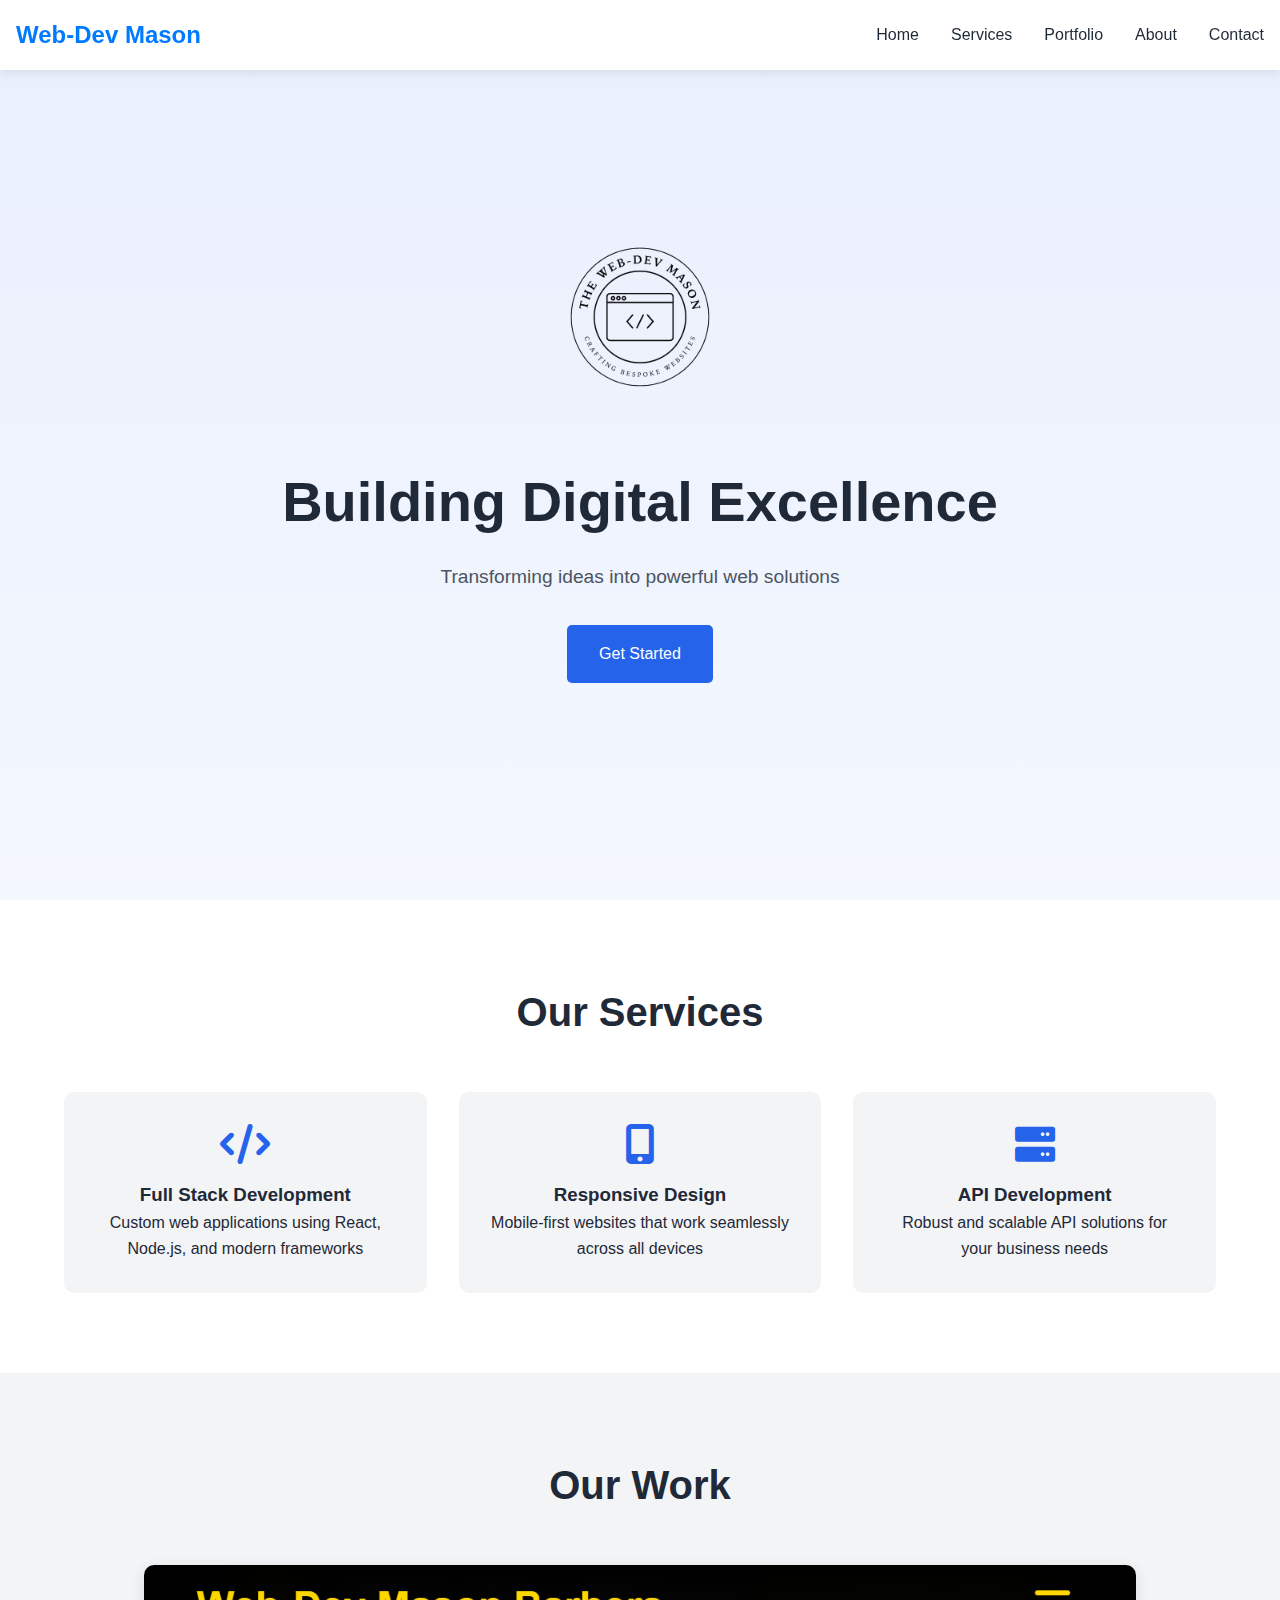
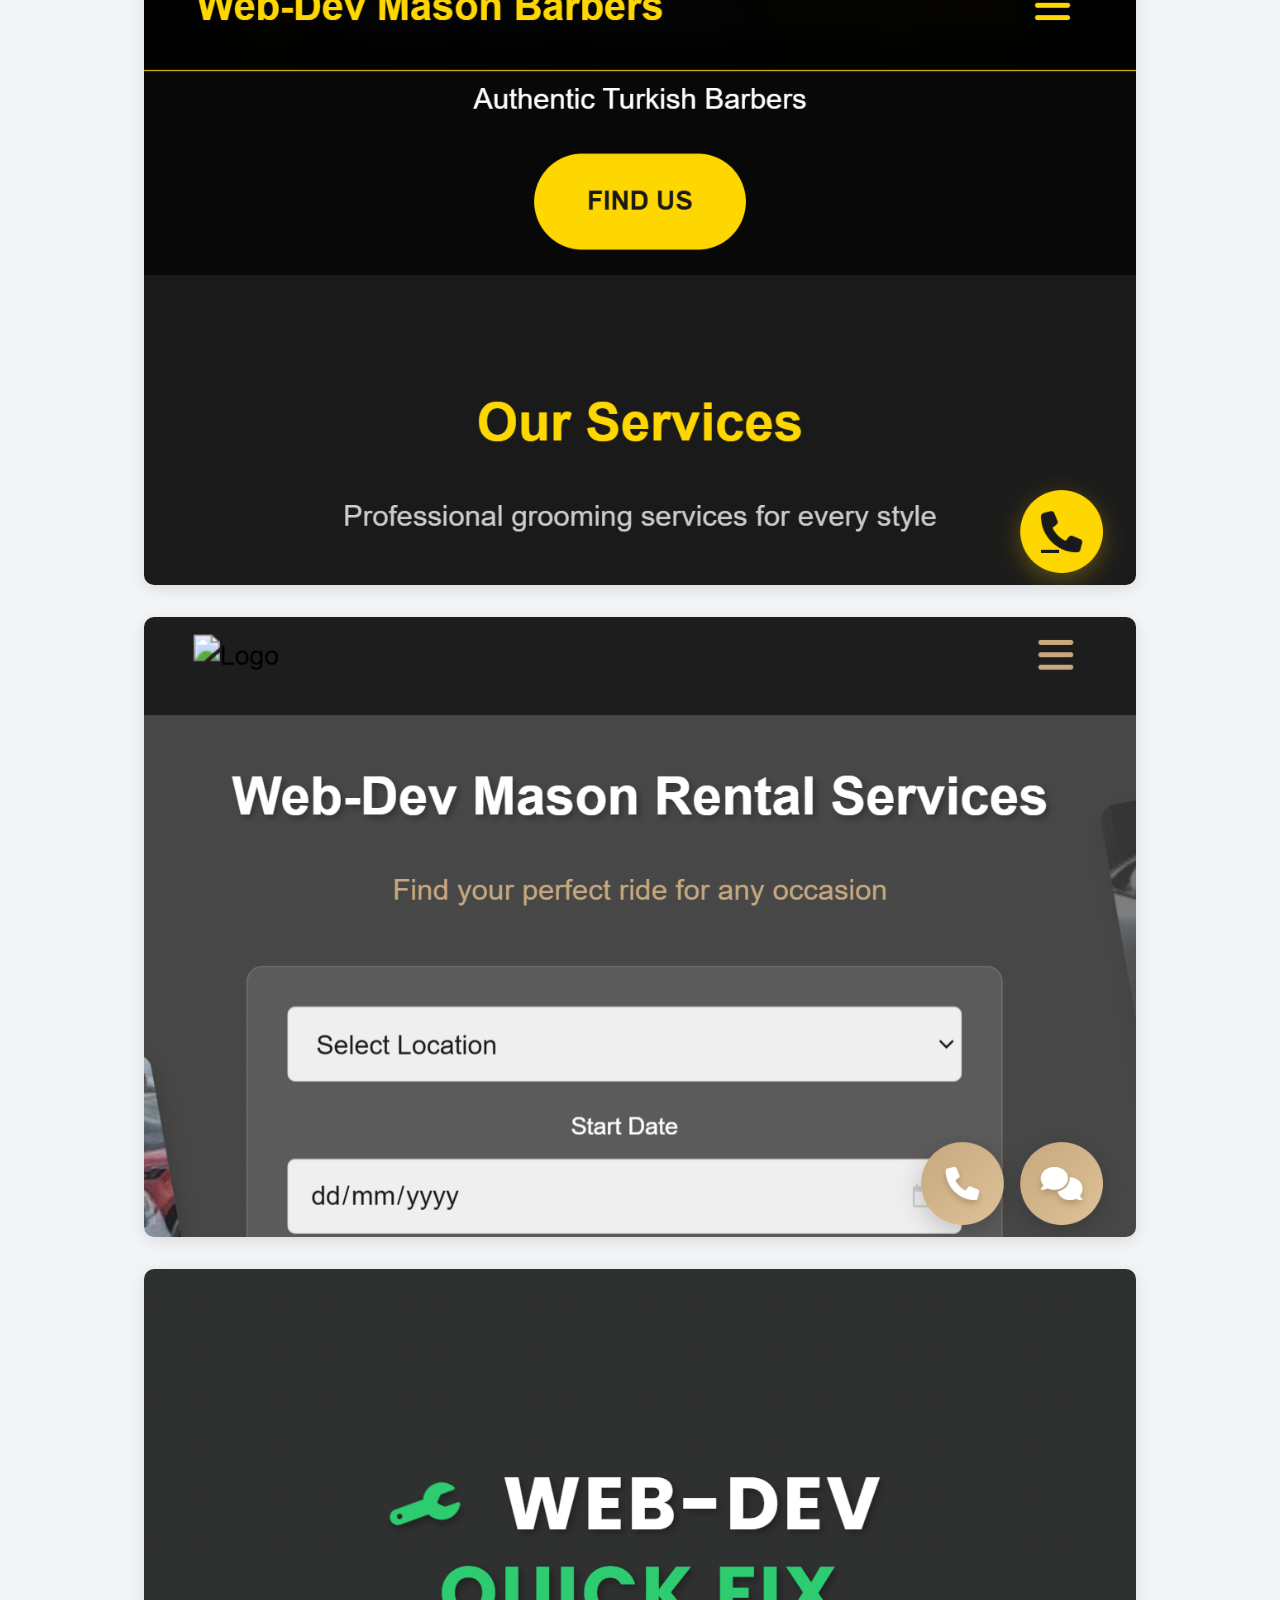
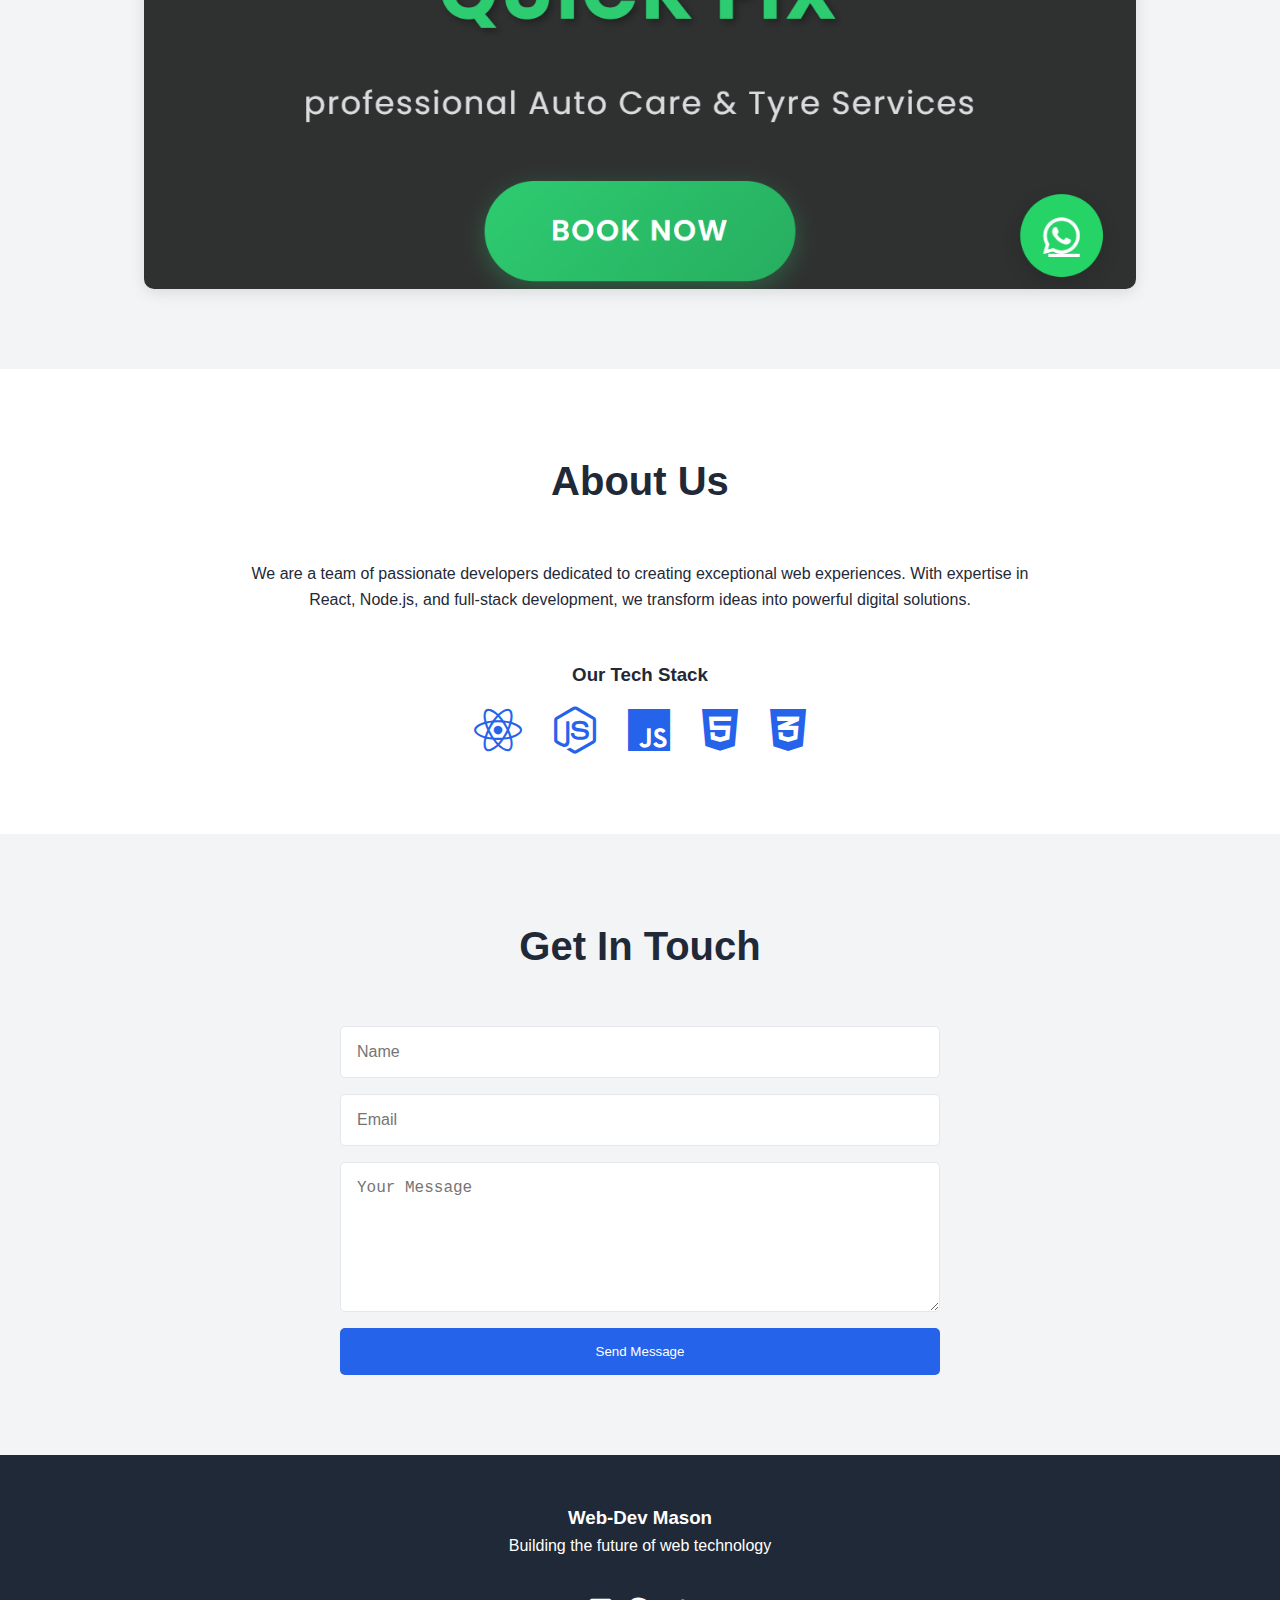
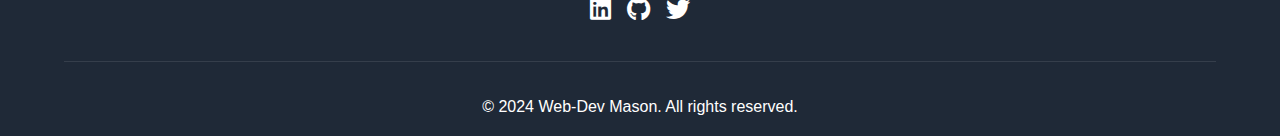
==== index.html @ dc3a17d9 "Burger-icon animated" ====
<!DOCTYPE html>
<html lang="en">
<head>
    <meta charset="UTF-8">
    <meta name="viewport" content="width=device-width, initial-scale=1.0">
    <title>Web-Dev Mason | Web Development Agency</title>
    <link rel="stylesheet" href="css/styles.css">
    <!-- Font Awesome for icons -->
    <link rel="stylesheet" href="https://cdnjs.cloudflare.com/ajax/libs/font-awesome/6.0.0/css/all.min.css">
</head>
<body>
    <!-- Navigation -->
<nav>
    <div class="logo">
        <span>Web-Dev Mason</span>
    </div>
    <div class="burger-menu">
        <div class="burger-line line1"></div>
        <div class="burger-line line2"></div>
        <div class="burger-line line3"></div>
    </div>
    <ul class="nav-links">
        <li><a href="#home">Home</a></li>
        <li><a href="#services">Services</a></li>
        <li><a href="#portfolio">Portfolio</a></li>
        <li><a href="#about">About</a></li>
        <li><a href="#contact">Contact</a></li>
    </ul>
</nav>
    <!-- Hero Section -->
    <section id="home" class="hero">
        <div class="hero-content">
            <img src="img/The_Web-dev_Mason-removebg-preview.png" alt="Web-Dev Mason Logo" class="hero-logo">
            <h1>Building Digital Excellence</h1>
            <p>Transforming ideas into powerful web solutions</p>
            <a href="#contact" class="cta-button">Get Started</a>
        </div>
    </section>

    <!-- Services Section -->
    <section id="services" class="services">
        <h2>Our Services</h2>
        <div class="services-grid">
            <div class="service-card">
                <i class="fas fa-code"></i>
                <h3>Full Stack Development</h3>
                <p>Custom web applications using React, Node.js, and modern frameworks</p>
            </div>
            <div class="service-card">
                <i class="fas fa-mobile-alt"></i>
                <h3>Responsive Design</h3>
                <p>Mobile-first websites that work seamlessly across all devices</p>
            </div>
            <div class="service-card">
                <i class="fas fa-server"></i>
                <h3>API Development</h3>
                <p>Robust and scalable API solutions for your business needs</p>
            </div>
        </div>
    </section>

    <!-- Portfolio Section -->
    <section id="portfolio" class="portfolio">
        <h2>Our Work</h2>
        <div class="portfolio-grid">
            <!-- Barber Website -->
            <a href="https://the-web-dev-mason.github.io/TEST/" class="portfolio-item" target="_blank">
                <img src="img/the-web-dev-mason.github.io_TEST_.png" alt="Barber Website">
                <div class="portfolio-overlay">
                    <h3>Turkish Barber Website</h3>
                    <p>HTML, CSS, Responsive Design</p>
                    <div class="portfolio-links">
                        <span class="view-project">View Project <i class="fas fa-arrow-right"></i></span>
                    </div>
                </div>
            </a>

            <!-- Car Rental Website -->
            <a href="https://the-web-dev-mason.github.io/Rental-Car/" class="portfolio-item" target="_blank">
                <img src="img/the-web-dev-mason.github.io_Rental-Car_.png" alt="Car Rental Website">
                <div class="portfolio-overlay">
                    <h3>Luxury Car Rental Platform</h3>
                    <p>HTML, CSS, JavaScript</p>
                    <div class="portfolio-links">
                        <span class="view-project">View Project <i class="fas fa-arrow-right"></i></span>
                    </div>
                </div>
            </a>

            <!-- Car Service Website -->
            <a href="https://the-web-dev-mason.github.io/CST/" class="portfolio-item" target="_blank">
                <img src="img/the-web-dev-mason.github.io_CST_.png" alt="Car Service Website">
                <div class="portfolio-overlay">
                    <h3>Auto Care Services</h3>
                    <p>HTML, CSS, Booking System</p>
                    <div class="portfolio-links">
                        <span class="view-project">View Project <i class="fas fa-arrow-right"></i></span>
                    </div>
                </div>
            </a>
        </div>
    </section>

    <!-- About Section -->
    <section id="about" class="about">
        <h2>About Us</h2>
        <div class="about-content">
            <p>We are a team of passionate developers dedicated to creating exceptional web experiences. With expertise in React, Node.js, and full-stack development, we transform ideas into powerful digital solutions.</p>
            <div class="tech-stack">
                <h3>Our Tech Stack</h3>
                <div class="tech-icons">
                    <i class="fab fa-react"></i>
                    <i class="fab fa-node-js"></i>
                    <i class="fab fa-js"></i>
                    <i class="fab fa-html5"></i>
                    <i class="fab fa-css3-alt"></i>
                </div>
            </div>
        </div>
    </section>

    <!-- Contact Section -->
    <section id="contact" class="contact">
        <h2>Get In Touch</h2>
        <div class="contact-container">
            <form class="contact-form" action="https://formsubmit.co/TheWebDevMason@outlook.com" method="POST">
                <!-- Use the exact email with no spaces -->
                <input type="hidden" name="_next" value="https://the-web-dev-mason.github.io/Web-Dev-Mason/thanks.html">
                <input type="hidden" name="_captcha" value="true">
                <input type="hidden" name="_subject" value="New Contact Form Submission - Web-Dev Mason">
                
                <!-- Add these spam prevention fields -->
                <input type="text" name="_honey" style="display: none">
                <input type="hidden" name="_template" value="table">
                
                <input type="text" name="name" placeholder="Name" required>
                <input type="email" name="email" placeholder="Email" required>
                <textarea name="message" placeholder="Your Message" required></textarea>
                <button type="submit" class="submit-button">Send Message</button>
            </form>
        </div>
    </section>

    <!-- Footer -->
    <footer>
        <div class="footer-content">
            <div class="footer-info">
                <h3>Web-Dev Mason</h3>
                <p>Building the future of web technology</p>
            </div>
            <div class="social-links">
                <a href="#"><i class="fab fa-linkedin"></i></a>
                <a href="#"><i class="fab fa-github"></i></a>
                <a href="#"><i class="fab fa-twitter"></i></a>
            </div>
        </div>
        <div class="footer-bottom">
            <p>&copy; 2024 Web-Dev Mason. All rights reserved.</p>
        </div>
    </footer>

    <script src="scripts/script.js"></script>
</body>
</html>
---- css/styles.css ----
/* Reset and Base Styles */
* {
    margin: 0;
    padding: 0;
    box-sizing: border-box;
}

:root {
    --primary-color: #2563eb;
    --secondary-color: #1e40af;
    --text-color: #1f2937;
    --light-bg: #f3f4f6;
    --white: #ffffff;
    --transition: all 0.3s ease;
}

body {
    font-family: 'Inter', sans-serif;
    line-height: 1.6;
    color: var(--text-color);
}

/* Navigation */
nav {
    position: fixed;
    width: 100%;
    padding: 1rem;
    background: var(--white);
    display: flex;
    align-items: center;
    justify-content: space-between;
    box-shadow: 0 2px 10px rgba(0, 0, 0, 0.1);
    z-index: 1000;
}

nav li {
    position: relative;
}


.logo {
    display: flex;
    align-items: center;
    gap: 1rem;
}

.logo img {
    height: 50px;
    width: auto;
    object-fit: contain;
}

.logo span {
    font-size: 1.5rem;
    font-weight: 600;
    color: #007bff;
}

/* Make logo even smaller on mobile devices */
@media screen and (max-width: 768px) {
    .logo img {
        height: 40px;
    }
    
    .logo span {
        font-size: 1.2rem;
    }
}

nav ul {
    display: flex;
    list-style: none;
    gap: 2rem;
}

nav a {
    text-decoration: none;
    color: var(--text-color);
    font-weight: 500;
    transition: var(--transition);
}

nav a:hover {
    text-decoration: none;
    color: var(--text-color);
    font-weight: 500;
    transition: var(--transition);
    padding: 0.5rem 1rem;
    border-radius: 5px;
    position: relative;
    z-index: 1;
}

nav a:hover {
    color: white;
    background-color: var(--primary-color);
}
/* Hero Section */
.hero {
    min-height: 100vh;
    display: flex;
    align-items: center;
    justify-content: center;
    text-align: center;
    padding: 0 5%;
    background: linear-gradient(rgba(37, 99, 235, 0.1), rgba(37, 99, 235, 0.05));
}

.hero-content h1 {
    font-size: 3.5rem;
    margin-bottom: 1rem;
    color: var(--text-color);
}

.hero-content p {
    font-size: 1.2rem;
    margin-bottom: 2rem;
    color: #4b5563;
}

.cta-button {
    display: inline-block;
    padding: 1rem 2rem;
    background: var(--primary-color);
    color: var(--white);
    text-decoration: none;
    border-radius: 5px;
    transition: var(--transition);
}

.cta-button:hover {
    background: var(--secondary-color);
    transform: translateY(-2px);
}

/* Define the spin animation */
@keyframes spin {
    from {
        transform: rotate(0deg);
    }
    to {
        transform: rotate(360deg);
    }
}

/* Animation keyframes for service icons */
@keyframes floatIcon {
    0%, 100% { transform: translateY(0); }
    50% { transform: translateY(-10px); }
}

@keyframes pulseIcon {
    0%, 100% { transform: scale(1); }
    50% { transform: scale(1.1); }
}

@keyframes spinIcon {
    0% { transform: rotate(0deg); }
    100% { transform: rotate(360deg); }
}

.hero-logo {
    height: 200px;
    width: auto;
    margin-bottom: 2rem;
    object-fit: contain;
    animation: spin 20s linear infinite;
}

.hero-logo:hover {
    animation-play-state: paused;
}

@media screen and (max-width: 768px) {
    .hero-logo {
        height: 150px;
        margin-bottom: 1.5rem;
    }
}

/* Services Section */
.services {
    padding: 5rem 5%;
    background: var(--white);
}

.services h2, .portfolio h2, .about h2, .contact h2 {
    text-align: center;
    font-size: 2.5rem;
    margin-bottom: 3rem;
}

.services-grid {
    display: grid;
    grid-template-columns: repeat(auto-fit, minmax(250px, 1fr));
    gap: 2rem;
}

.service-card {
    padding: 2rem;
    text-align: center;
    background: var(--light-bg);
    border-radius: 10px;
    transition: var(--transition);
}

.service-card:hover {
    transform: translateY(-5px);
    box-shadow: 0 10px 20px rgba(0, 0, 0, 0.1);
}

/* Updated service card icon styles */
.service-card i {
    font-size: 2.5rem;
    color: var(--primary-color);
    margin-bottom: 1rem;
    display: inline-block;
}

/* Apply specific animations to each service icon */
.service-card:nth-of-type(1) i {
    animation: floatIcon 3s ease-in-out infinite;
}

.service-card:nth-of-type(2) i {
    animation: pulseIcon 3s ease-in-out infinite;
}

.service-card:nth-of-type(3) i {
    animation: spinIcon 8s linear infinite;
}

/* Hover effects for service icons */
.service-card:hover i {
    animation-play-state: paused;
    transform: scale(1.2);
    transition: transform 0.3s ease;
}

/* Portfolio Section */
.portfolio {
    padding: 5rem 10%;
    background: var(--light-bg);
}

.portfolio-grid {
    display: grid;
    grid-template-columns: repeat(auto-fit, minmax(500px, 1fr));
    gap: 2rem;
    padding: 0 1rem;
}

.portfolio-item {
    position: relative;
    border-radius: 10px;
    overflow: hidden;
    box-shadow: 0 4px 15px rgba(0, 0, 0, 0.1);
    transition: var(--transition);
    display: block;
    text-decoration: none;
    color: var(--white);
    aspect-ratio: 16/10;
}

.portfolio-item img {
    width: 100%;
    height: 100%;
    object-fit: cover;
    transition: var(--transition);
}

.portfolio-overlay {
    position: absolute;
    top: 0;
    left: 0;
    width: 100%;
    height: 100%;
    background: rgba(37, 99, 235, 0.95);
    display: flex;
    flex-direction: column;
    justify-content: center;
    align-items: center;
    opacity: 0;
    transition: var(--transition);
    padding: 2rem;
    text-align: center;
}

.portfolio-item:hover .portfolio-overlay {
    opacity: 1;
}

.portfolio-item:hover img {
    transform: scale(1.05);
}

.portfolio-overlay h3 {
    font-size: 1.5rem;
    margin-bottom: 0.5rem;
}

.portfolio-overlay p {
    margin-bottom: 1.5rem;
    font-size: 0.9rem;
    opacity: 0.9;
}

.view-project {
    display: inline-flex;
    align-items: center;
    gap: 0.5rem;
    padding: 0.75rem 1.5rem;
    border: 2px solid var(--white);
    border-radius: 5px;
    transition: var(--transition);
}

.portfolio-item:hover .view-project {
    background: var(--white);
    color: var(--primary-color);
}

/* About Section */
.about {
    padding: 5rem 5%;
}

.about-content {
    max-width: 800px;
    margin: 0 auto;
    text-align: center;
}

.tech-stack {
    margin-top: 3rem;
}

.tech-icons {
    display: flex;
    justify-content: center;
    gap: 2rem;
    margin-top: 1rem;
}

.tech-icons i {
    font-size: 3rem;
    color: var(--primary-color);
}

/* Contact Section */
.contact {
    padding: 5rem 5%;
    background: var(--light-bg);
}

.contact-container {
    max-width: 600px;
    margin: 0 auto;
}

.contact-form {
    display: flex;
    flex-direction: column;
    gap: 1rem;
}

.contact-form input,
.contact-form textarea {
    padding: 1rem;
    border: 1px solid #e5e7eb;
    border-radius: 5px;
    font-size: 1rem;
}

.contact-form textarea {
    height: 150px;
    resize: vertical;
}

.submit-button {
    padding: 1rem;
    background: var(--primary-color);
    color: var(--white);
    border: none;
    border-radius: 5px;
    cursor: pointer;
    transition: var(--transition);
}

.submit-button:hover {
    background: var(--secondary-color);
}

/* Footer */
footer {
    background: var(--text-color);
    color: var(--white);
    padding: 3rem 5% 1rem;
}

.footer-content {
    display: flex;
    flex-direction: column;
    justify-content: center;
    align-items: center;
    text-align: center;
    margin-bottom: 2rem;
    gap: 1rem;
}

.footer-info {
    margin-bottom: 1rem;
}

.social-links {
    display: flex;
    gap: 1rem;
}

.social-links a {
    color: var(--white);
    font-size: 1.5rem;
    transition: var(--transition);
}

.social-links a:hover {
    color: var(--primary-color);
}

.footer-bottom {
    text-align: center;
    padding-top: 2rem;
    border-top: 1px solid rgba(255, 255, 255, 0.1);
}

/* Burger Menu Styles */
.burger-menu {
    display: none;
    cursor: pointer;
    padding: 5px;
    z-index: 1000;
}

.burger-line {
    width: 25px;
    height: 3px;
    background-color: var(--text-color);
    margin: 5px;
    transition: all 0.3s ease;
}

@media screen and (max-width: 768px) {
    .burger-menu {
        display: block;
    }

    .nav-links li {
        width: 100%;
        text-align: center;
    }

    nav a {
        display: block;
        padding: 1rem 2rem;
        width: 100%;
    }

    nav a:hover {
        background-color: var(--primary-color);
        color: white;
    }

    .nav-links {
        position: fixed;
        right: -100%;
        top: 0;
        height: 100vh;
        background: var(--white);
        display: flex;
        flex-direction: column;
        align-items: center;
        justify-content: center;
        width: 100%;
        transition: right 0.5s ease;
        gap: 2rem;
    }

    .nav-links.active {
        right: 0;
    }

    /* Burger Animation */
    .burger-menu.active .line1 {
        transform: translateY(8px) rotate(45deg);
    }

    .burger-menu.active .line2 {
        opacity: 0;
    }

    .burger-menu.active .line3 {
        transform: translateY(-8px) rotate(-45deg);
    }
}

/* Responsive Design */
@media (max-width: 768px) {
    nav {
        padding: 1rem 5%;
    }

    .hero-content h1 {
        font-size: 2.5rem;
    }

    .services-grid,
    .portfolio-grid {
        grid-template-columns: 1fr;
    }

    .footer-content {
        flex-direction: column;
        text-align: center;
        gap: 1rem;
    }

    .portfolio-grid {
        grid-template-columns: 1fr;
        padding: 0 1rem;
    }
    
    .portfolio-item img {
        height: 250px;
    }

    .portfolio {
        padding: 5rem 5%;
    }
    
    .service-card {
        padding: 1.5rem;
        text-align: center;
    }
    
    .service-card h3 {
        font-size: 1.3rem;
        margin-bottom: 0.5rem;
    }
    
    .tech-icons {
        display: grid;
        grid-template-columns: repeat(3, 1fr);
        gap: 1rem;
        justify-items: center;
    }
    
    .tech-icons i {
        font-size: 2rem;
    }
    
    .contact-container {
        padding: 1rem;
    }
    
    .contact-form input,
    .contact-form textarea {
        margin-bottom: 1rem;
        padding: 0.8rem;
        font-size: 1rem;
    }
    
    .submit-button {
        width: 100%;
        padding: 1rem;
        font-size: 1rem;
    }

    button,
    .submit-button,
    .cta-button {
        min-height: 44px;
        min-width: 44px;
    }
    
    body {
        font-size: 16px;
        line-height: 1.5;
    }
    
    h1 {
        font-size: 2rem;
        line-height: 1.2;
    }
    
    h2 {
        font-size: 1.8rem;
        margin-bottom: 1.5rem;
    }
    
    h3 {
        font-size: 1.3rem;
    }
    
    p {
        font-size: 1rem;
        line-height: 1.6;
    }
}

/* Add smooth scrolling */
html {
    scroll-behavior: smooth;
}

/* Prevent horizontal scrolling */
body {
    overflow-x: hidden;
    width: 100%;
}

/* Touch-friendly hover states */
@media (hover: none) {
    .portfolio-item:hover .portfolio-overlay,
    .service-card:hover,
    .cta-button:hover {
        transform: none;
    }
    
    .service-card i {
        animation-play-state: paused;
    }
}

.thank-you-page {
    min-height: 100vh;
    display: flex;
    flex-direction: column;
    align-items: center;
    justify-content: center;
    text-align: center;
    padding: 2rem;
}

.thank-you-page h1 {
    margin-bottom: 1rem;
}
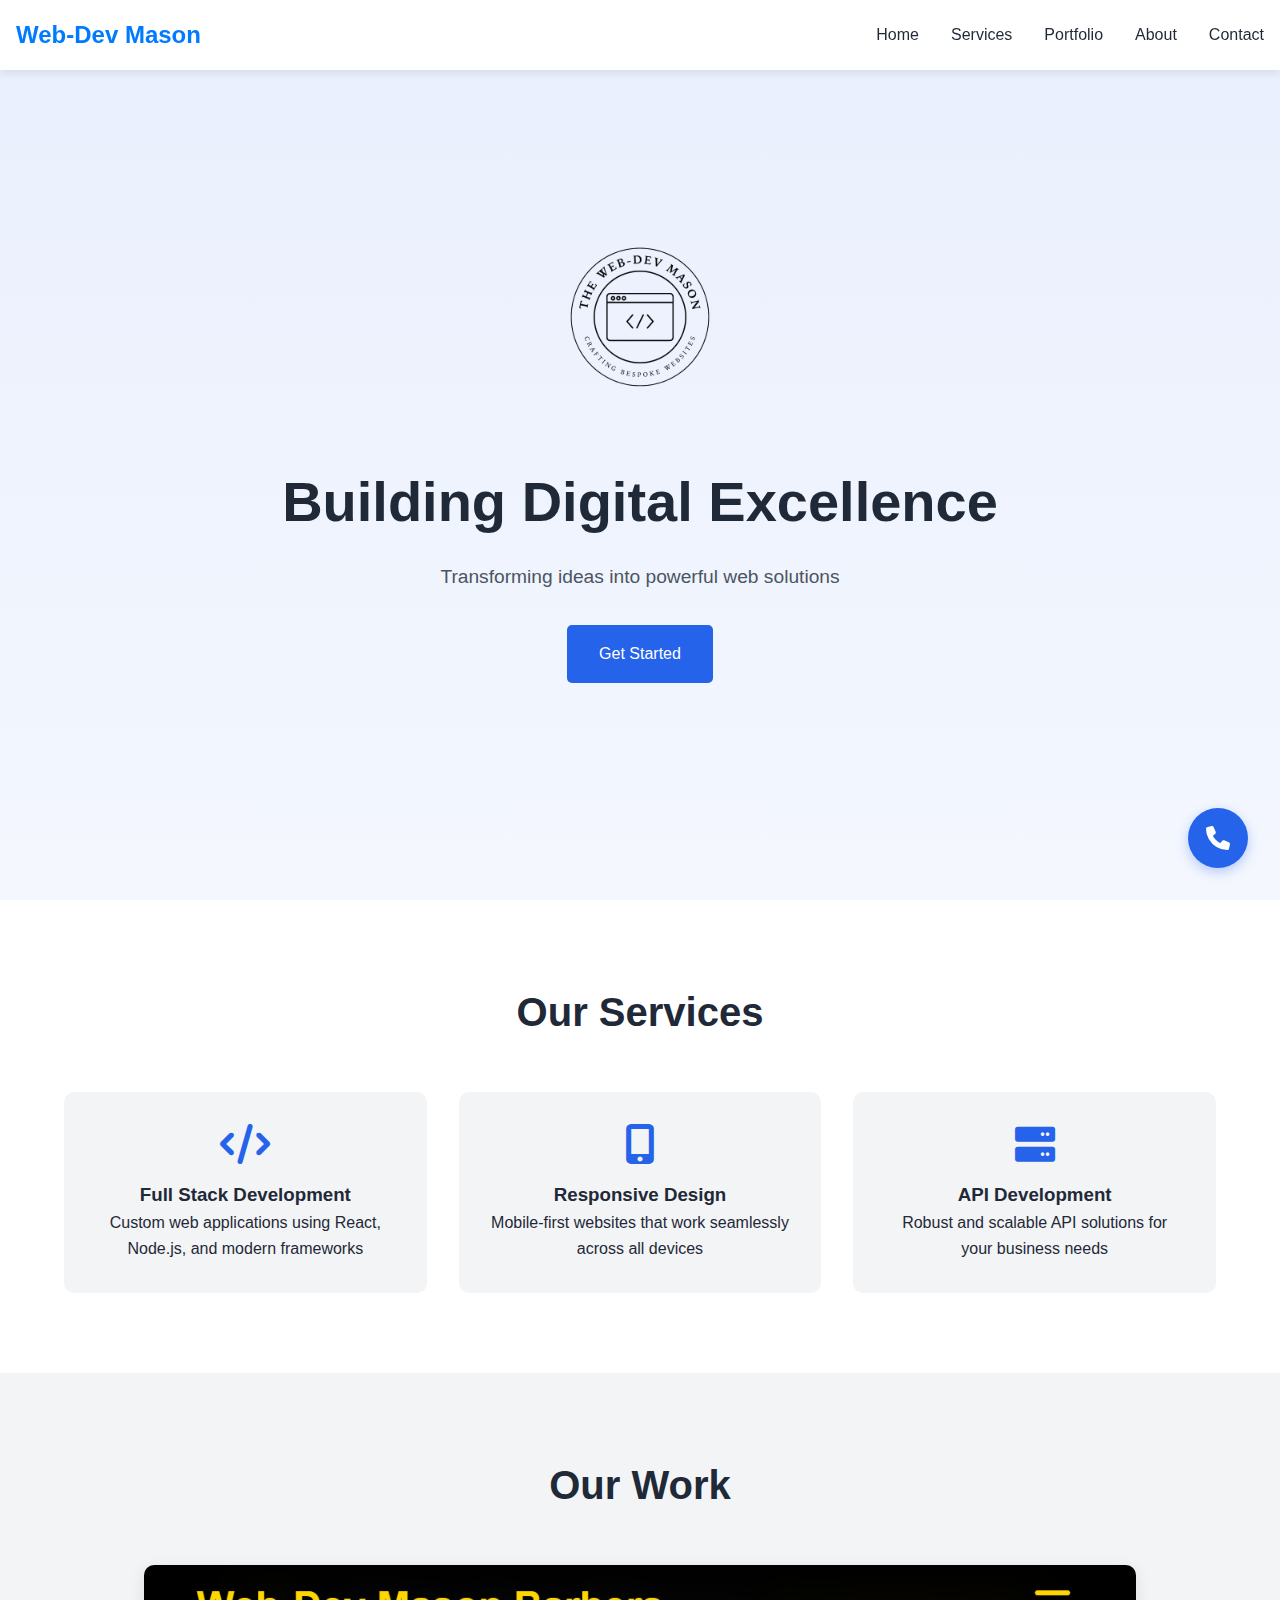
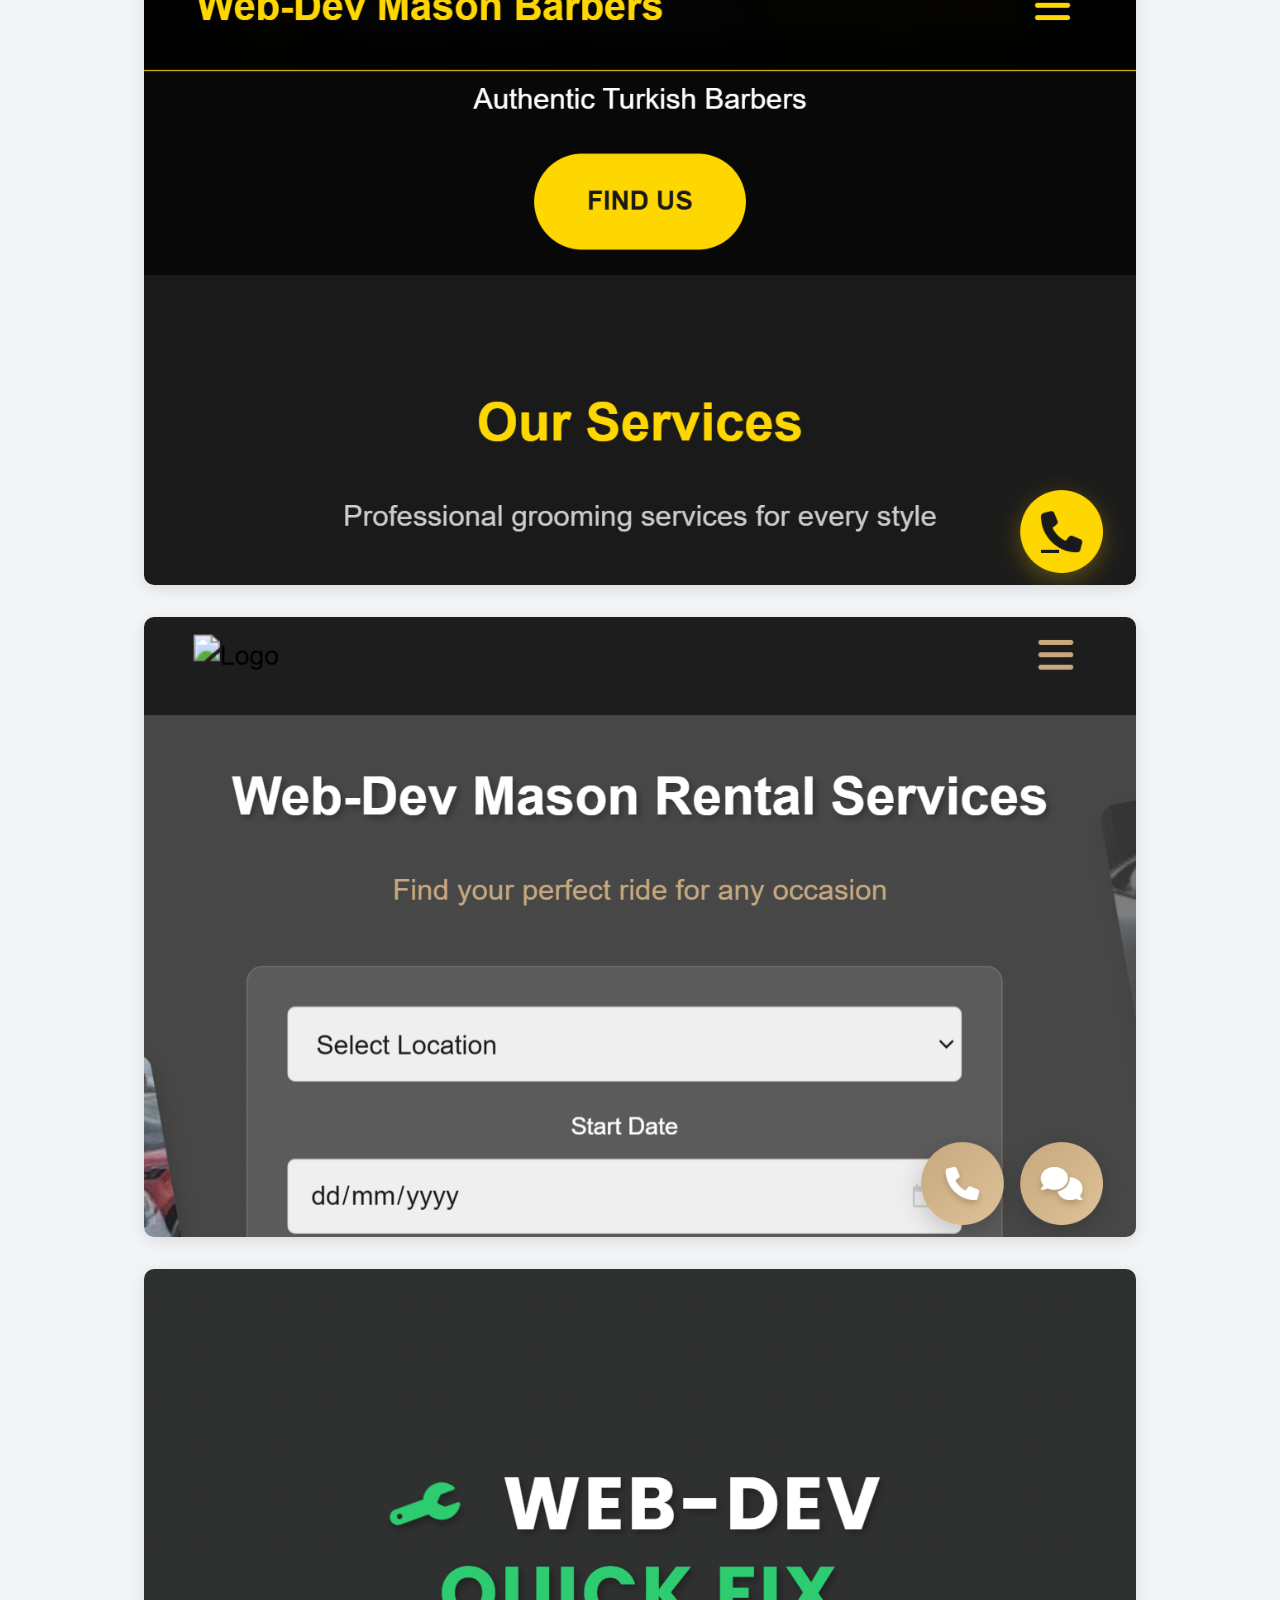
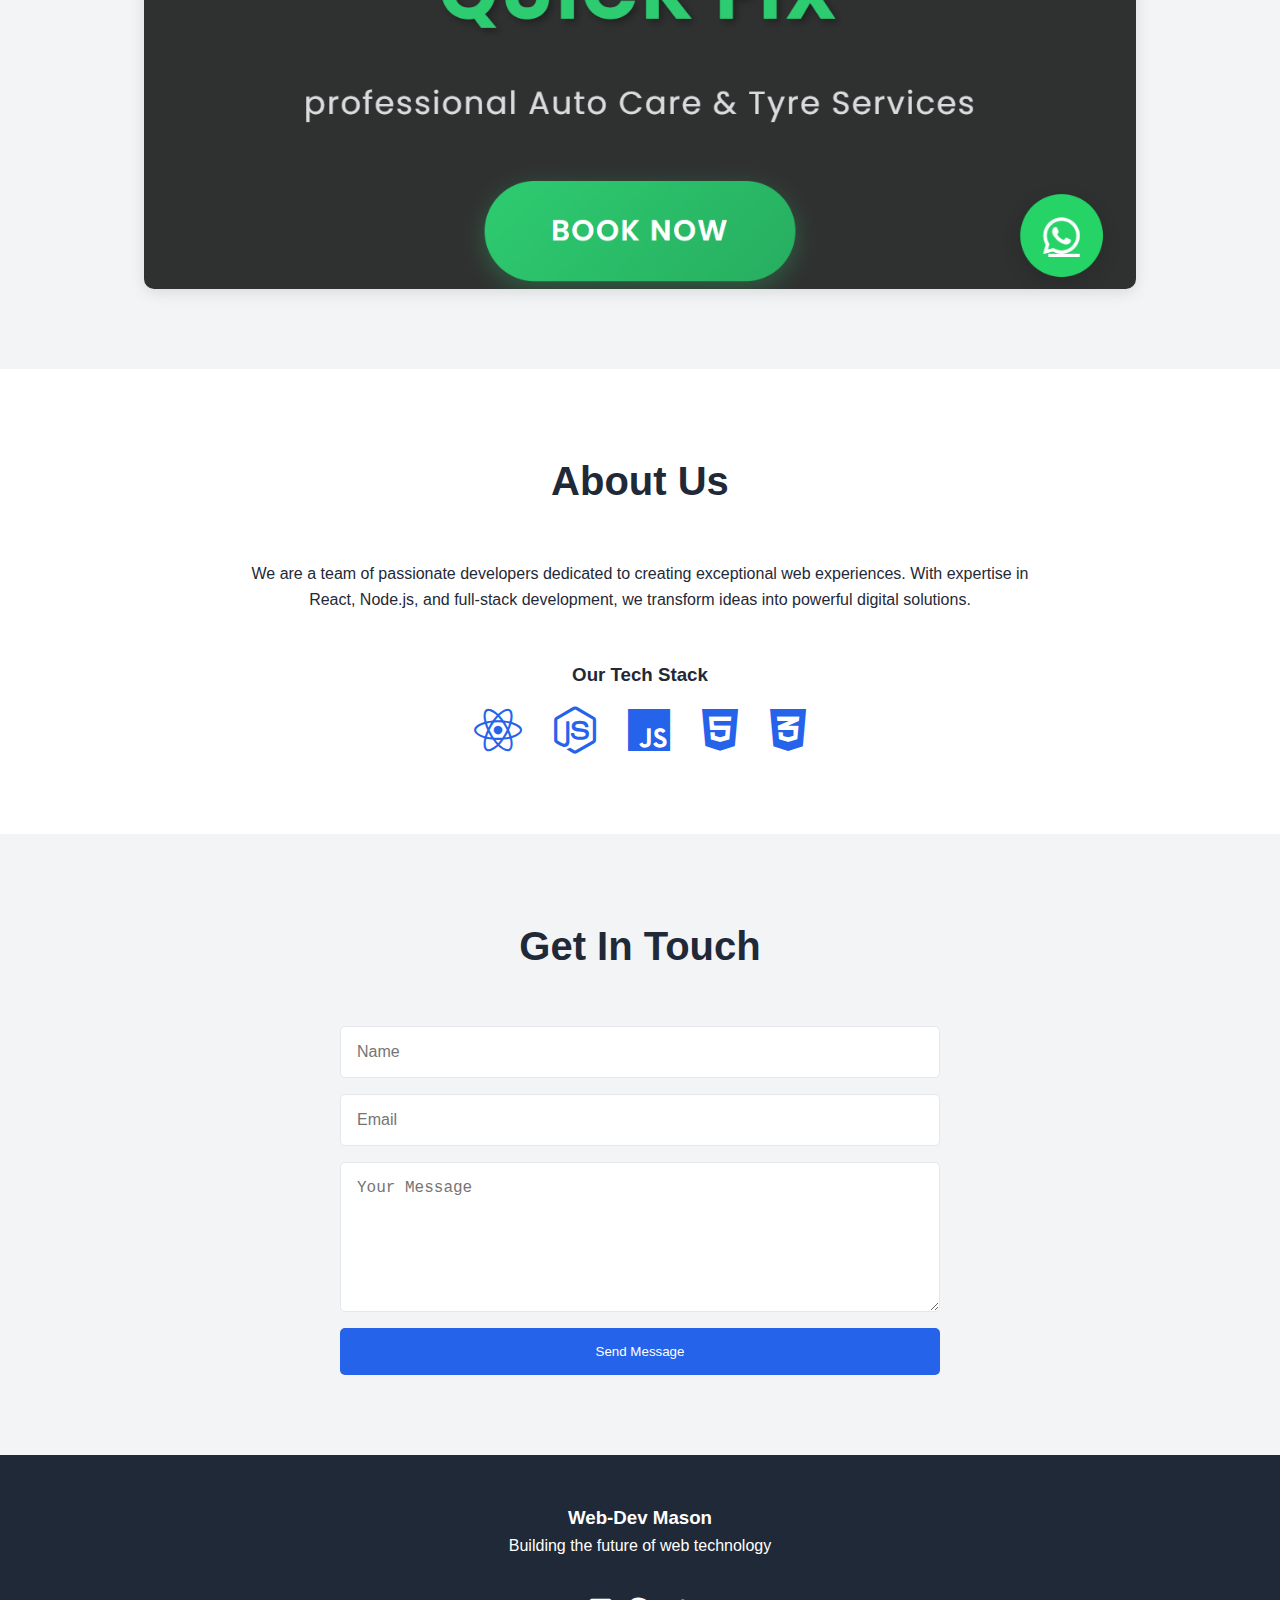
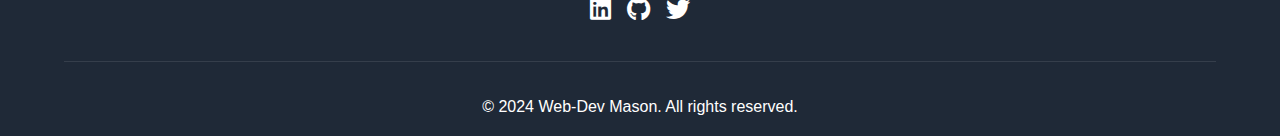
==== commit 2def40d1: "Phone-icon created" ====
--- a/index.html
+++ b/index.html
@@ -4,6 +4,7 @@
     <meta charset="UTF-8">
     <meta name="viewport" content="width=device-width, initial-scale=1.0">
     <title>Web-Dev Mason | Web Development Agency</title>
+    <link rel="icon" type="image/x-icon" href="img/The_Web-dev_Mason-removebg-preview.png">
     <link rel="stylesheet" href="css/styles.css">
     <!-- Font Awesome for icons -->
     <link rel="stylesheet" href="https://cdnjs.cloudflare.com/ajax/libs/font-awesome/6.0.0/css/all.min.css">
@@ -140,7 +141,10 @@
             </form>
         </div>
     </section>
-
+    
+    <a href="tel:07523948426" class="floating-phone">
+        <i class="fas fa-phone"></i>
+    </a>
     <!-- Footer -->
     <footer>
         <div class="footer-content">
--- a/css/styles.css
+++ b/css/styles.css
@@ -643,4 +643,51 @@
 
 .thank-you-page h1 {
     margin-bottom: 1rem;
+}
+
+.floating-phone {
+    position: fixed;
+    bottom: 2rem;
+    right: 2rem;
+    width: 60px;
+    height: 60px;
+    background-color: var(--primary-color);
+    border-radius: 50%;
+    display: flex;
+    align-items: center;
+    justify-content: center;
+    color: var(--white);
+    text-decoration: none;
+    box-shadow: 0 4px 12px rgba(37, 99, 235, 0.3);
+    transition: var(--transition);
+    z-index: 999;
+}
+
+.floating-phone i {
+    font-size: 1.5rem;
+    transition: var(--transition);
+}
+
+.floating-phone:hover {
+    background-color: var(--secondary-color);
+    transform: translateY(-5px);
+    box-shadow: 0 6px 16px rgba(37, 99, 235, 0.4);
+}
+
+.floating-phone:hover i {
+    transform: scale(1.1);
+}
+
+/* Adjust for mobile */
+@media screen and (max-width: 768px) {
+    .floating-phone {
+        bottom: 1.5rem;
+        right: 1.5rem;
+        width: 50px;
+        height: 50px;
+    }
+    
+    .floating-phone i {
+        font-size: 1.25rem;
+    }
 }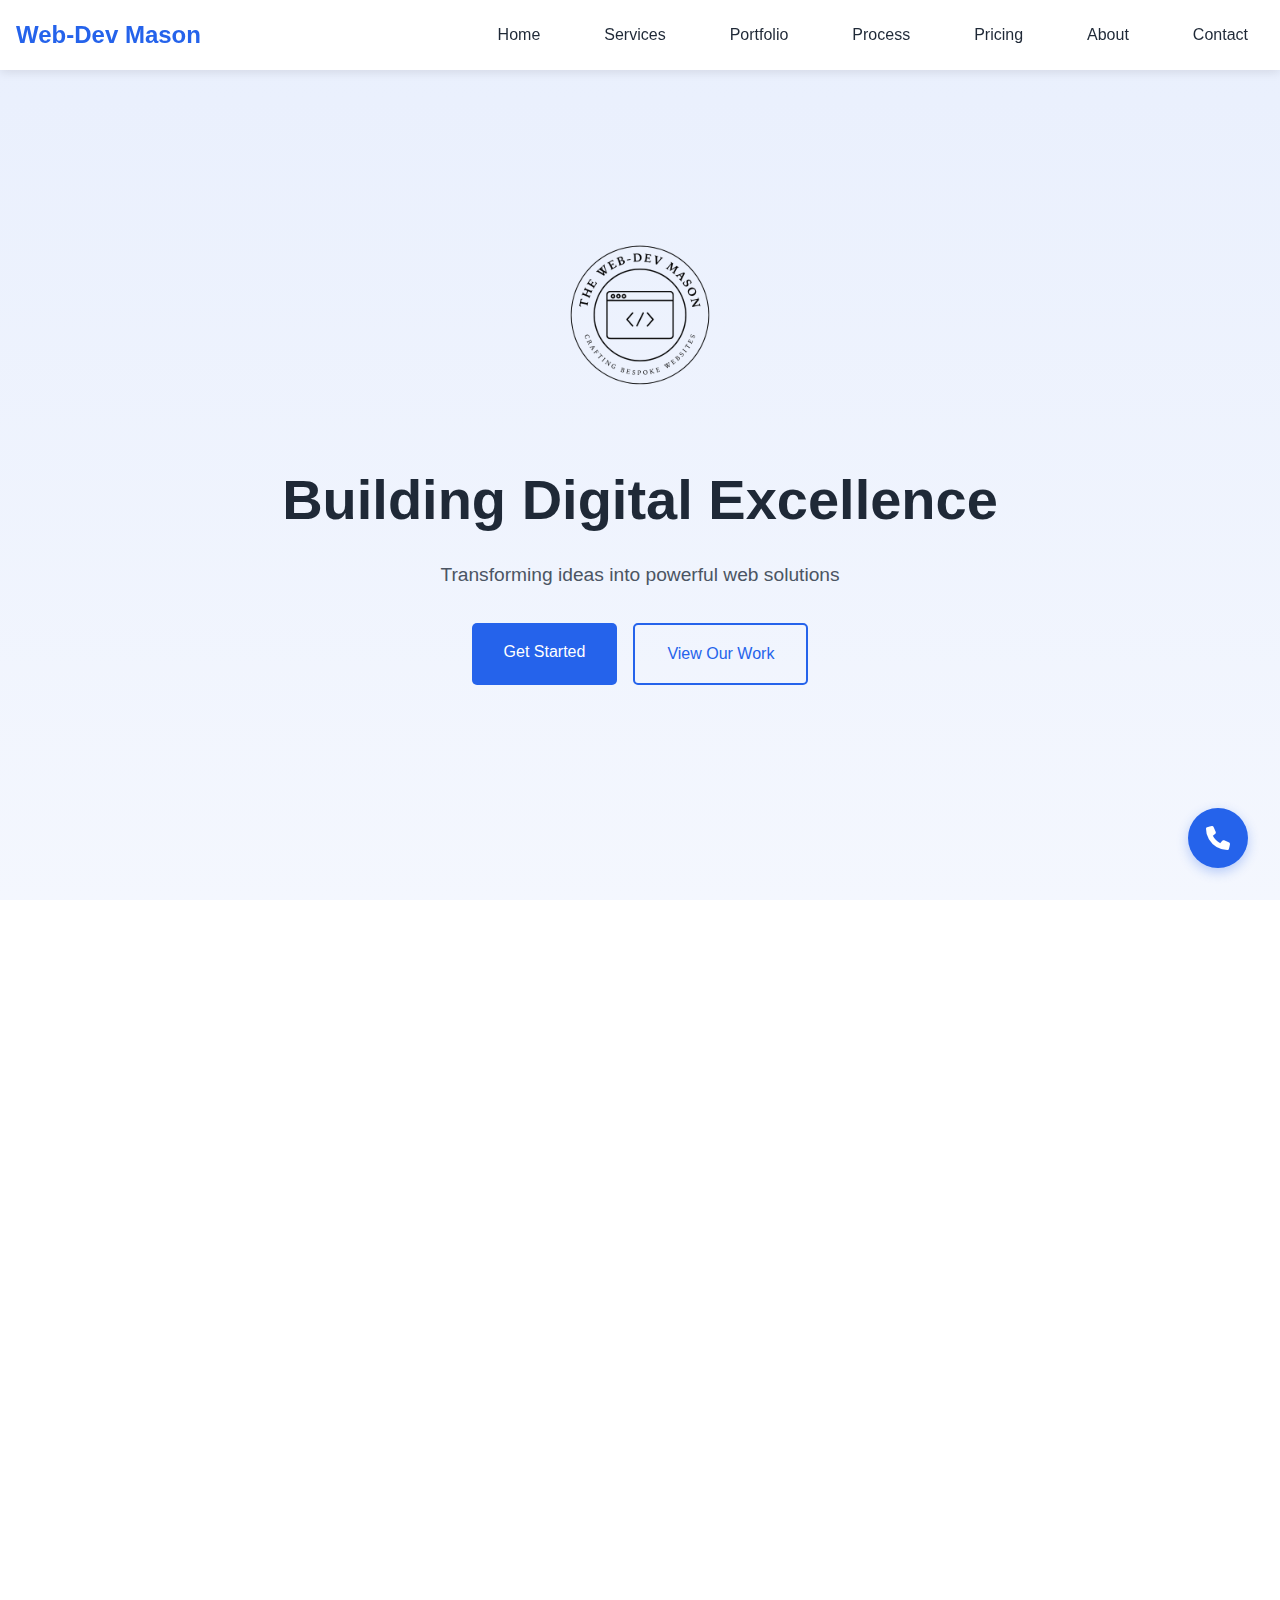
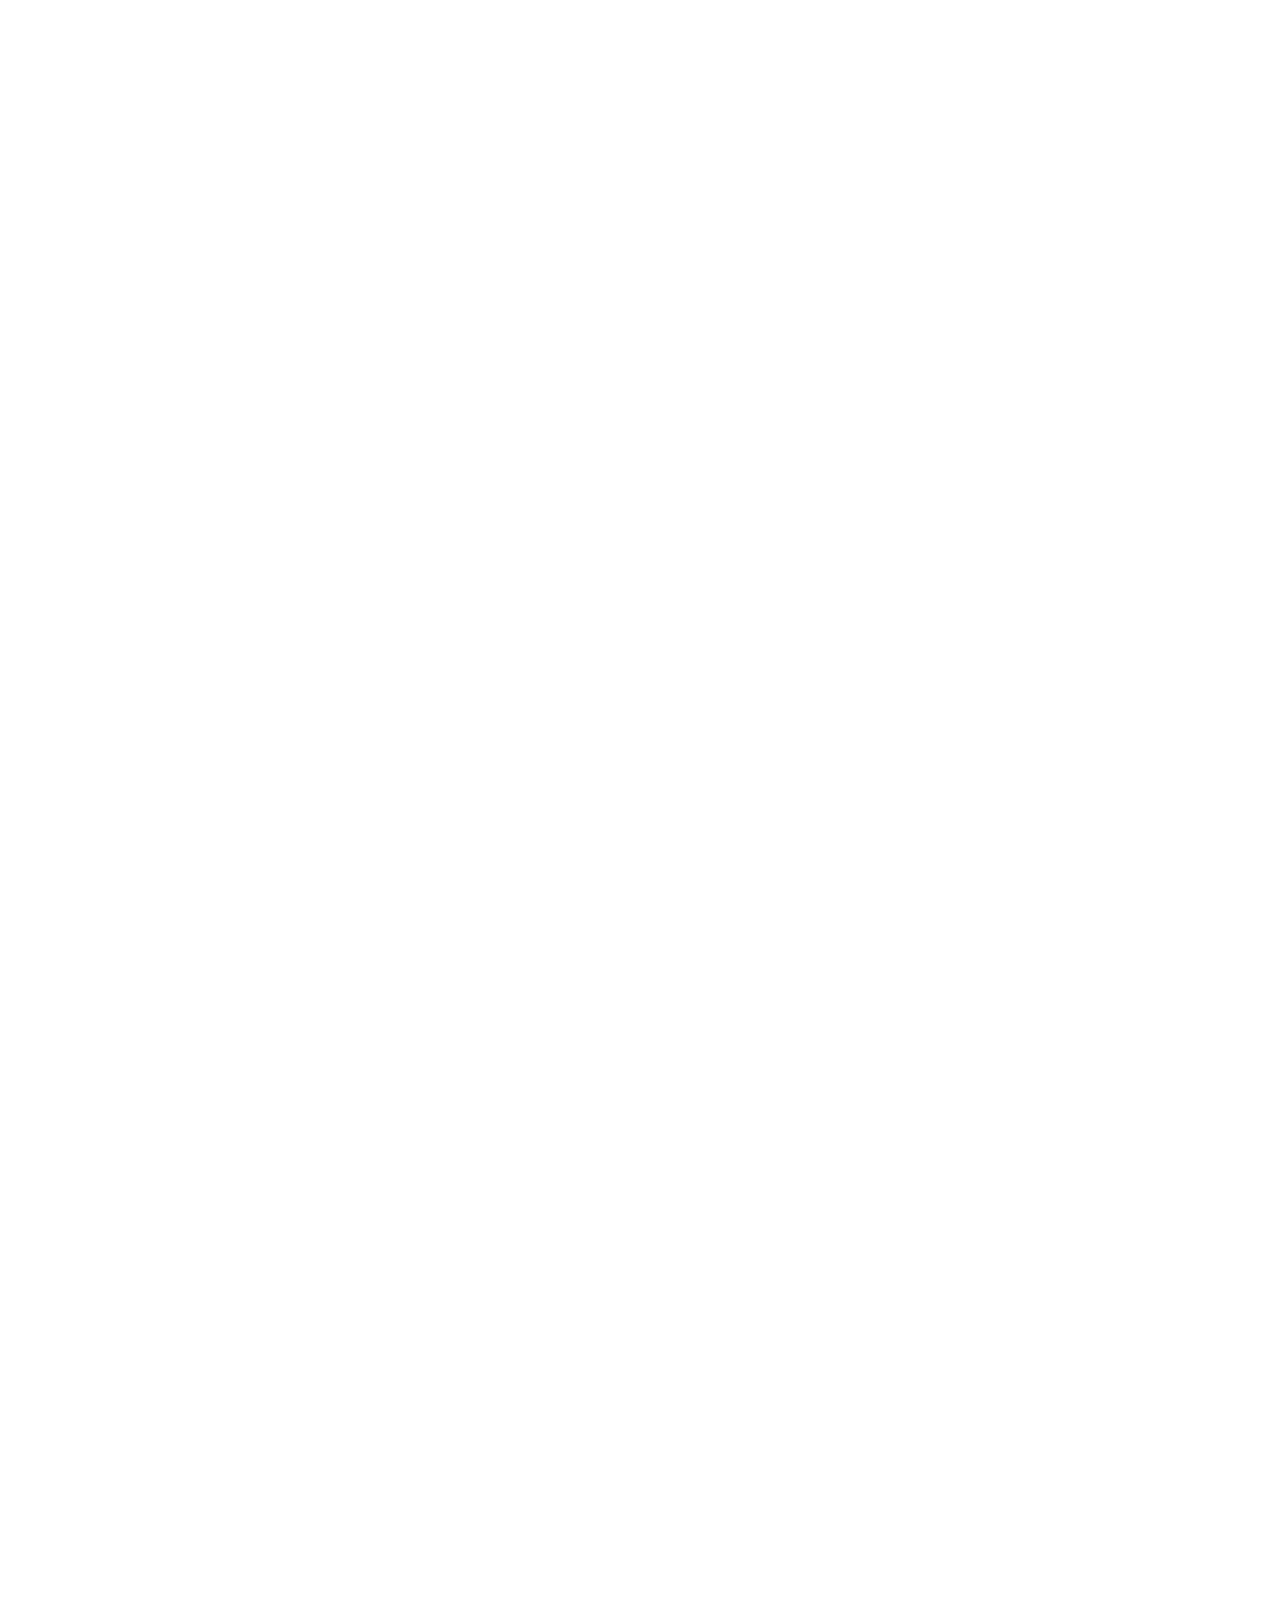
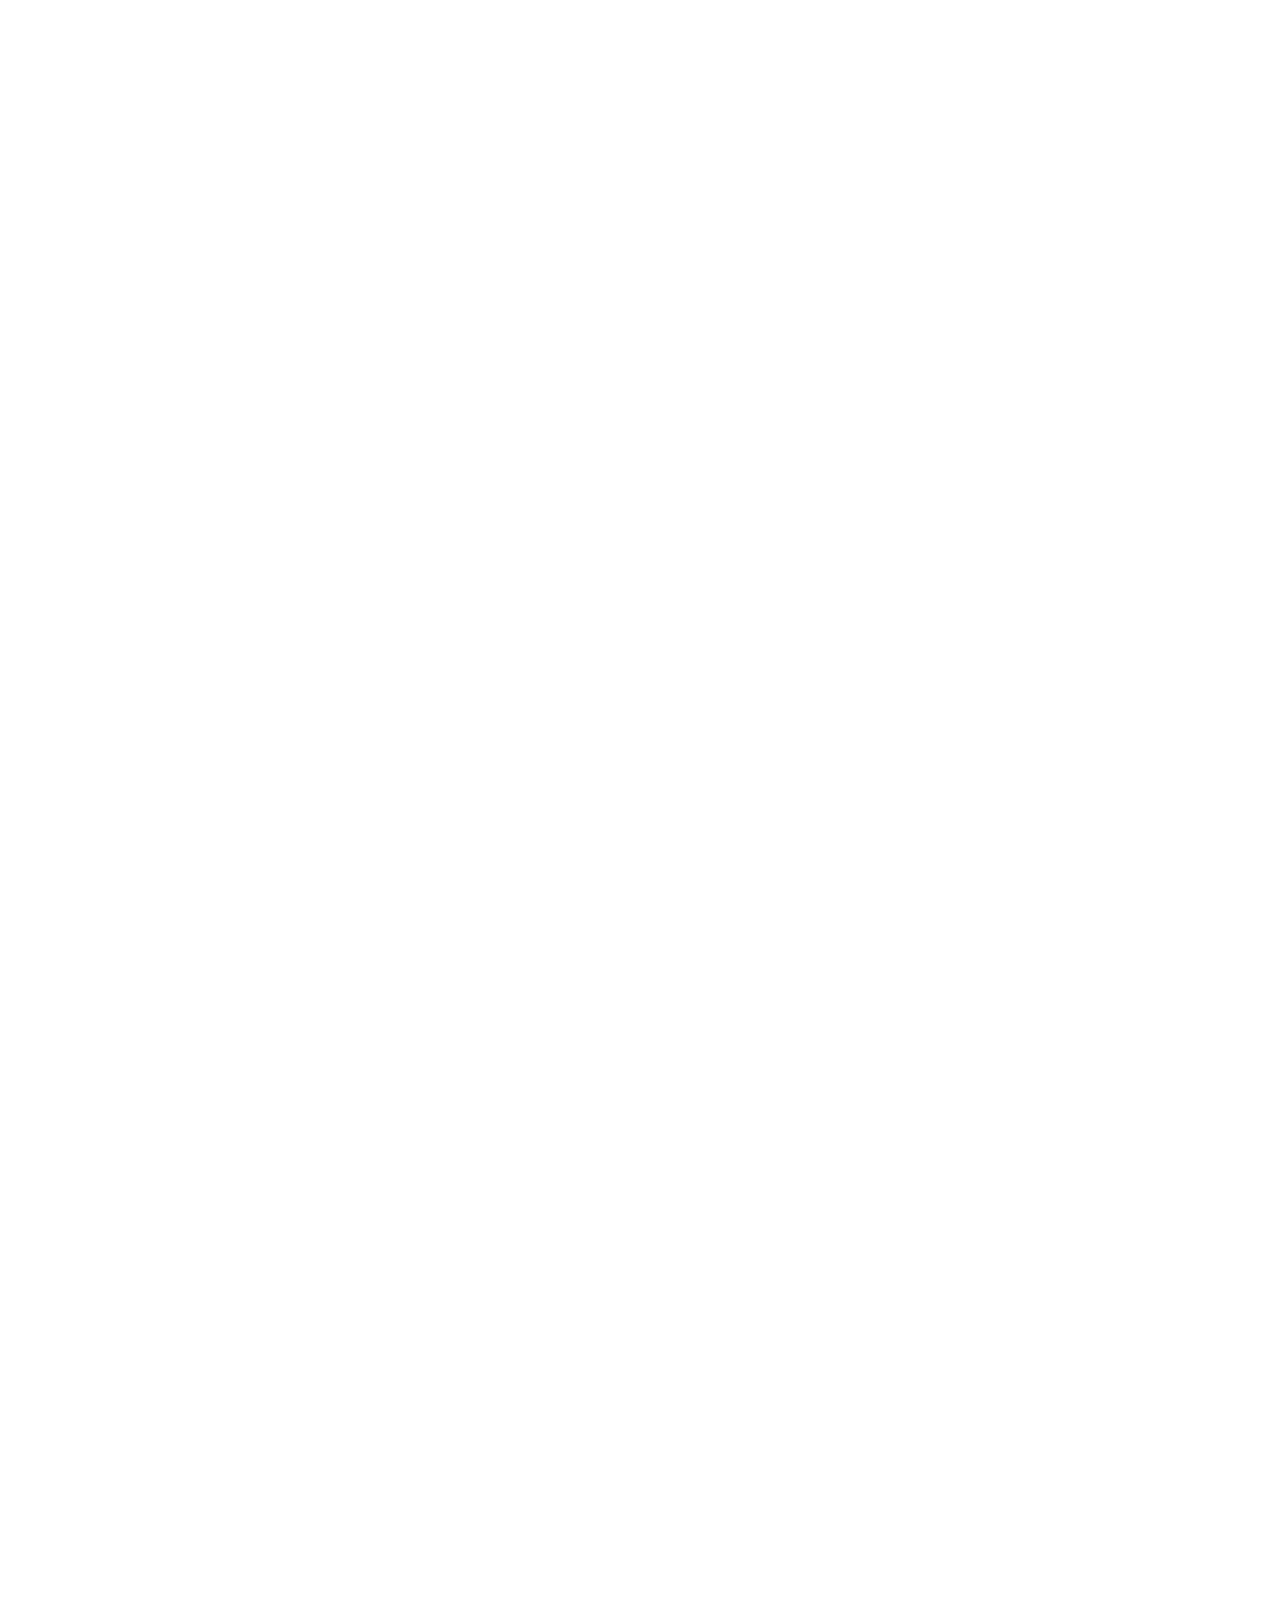
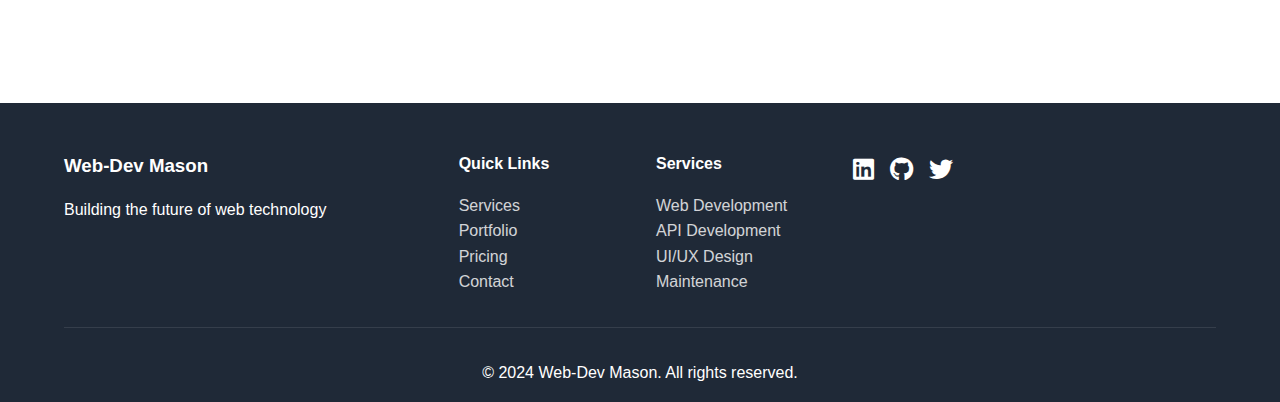
==== commit ad183ed8: "New-Sections" ====
--- a/index.html
+++ b/index.html
@@ -11,30 +11,36 @@
 </head>
 <body>
     <!-- Navigation -->
-<nav>
-    <div class="logo">
-        <span>Web-Dev Mason</span>
-    </div>
-    <div class="burger-menu">
-        <div class="burger-line line1"></div>
-        <div class="burger-line line2"></div>
-        <div class="burger-line line3"></div>
-    </div>
-    <ul class="nav-links">
-        <li><a href="#home">Home</a></li>
-        <li><a href="#services">Services</a></li>
-        <li><a href="#portfolio">Portfolio</a></li>
-        <li><a href="#about">About</a></li>
-        <li><a href="#contact">Contact</a></li>
-    </ul>
-</nav>
+    <nav>
+        <div class="logo">
+            <span>Web-Dev Mason</span>
+        </div>
+        <div class="burger-menu">
+            <div class="burger-line line1"></div>
+            <div class="burger-line line2"></div>
+            <div class="burger-line line3"></div>
+        </div>
+        <ul class="nav-links">
+            <li><a href="#home">Home</a></li>
+            <li><a href="#services">Services</a></li>
+            <li><a href="#portfolio">Portfolio</a></li>
+            <li><a href="#process">Process</a></li>
+            <li><a href="#pricing">Pricing</a></li>
+            <li><a href="#about">About</a></li>
+            <li><a href="#contact">Contact</a></li>
+        </ul>
+    </nav>
+
     <!-- Hero Section -->
     <section id="home" class="hero">
         <div class="hero-content">
             <img src="img/The_Web-dev_Mason-removebg-preview.png" alt="Web-Dev Mason Logo" class="hero-logo">
             <h1>Building Digital Excellence</h1>
             <p>Transforming ideas into powerful web solutions</p>
-            <a href="#contact" class="cta-button">Get Started</a>
+            <div class="hero-cta">
+                <a href="#contact" class="cta-button">Get Started</a>
+                <a href="#portfolio" class="cta-button secondary">View Our Work</a>
+            </div>
         </div>
     </section>
 
@@ -46,16 +52,31 @@
                 <i class="fas fa-code"></i>
                 <h3>Full Stack Development</h3>
                 <p>Custom web applications using React, Node.js, and modern frameworks</p>
+                <ul class="service-features">
+                    <li>Custom Web Applications</li>
+                    <li>E-commerce Solutions</li>
+                    <li>CMS Development</li>
+                </ul>
             </div>
             <div class="service-card">
                 <i class="fas fa-mobile-alt"></i>
                 <h3>Responsive Design</h3>
                 <p>Mobile-first websites that work seamlessly across all devices</p>
+                <ul class="service-features">
+                    <li>Mobile-First Design</li>
+                    <li>Cross-Browser Compatible</li>
+                    <li>Performance Optimized</li>
+                </ul>
             </div>
             <div class="service-card">
                 <i class="fas fa-server"></i>
                 <h3>API Development</h3>
                 <p>Robust and scalable API solutions for your business needs</p>
+                <ul class="service-features">
+                    <li>RESTful APIs</li>
+                    <li>Third-party Integrations</li>
+                    <li>API Documentation</li>
+                </ul>
             </div>
         </div>
     </section>
@@ -64,7 +85,7 @@
     <section id="portfolio" class="portfolio">
         <h2>Our Work</h2>
         <div class="portfolio-grid">
-            <!-- Barber Website -->
+            <!-- Your existing portfolio items -->
             <a href="https://the-web-dev-mason.github.io/TEST/" class="portfolio-item" target="_blank">
                 <img src="img/the-web-dev-mason.github.io_TEST_.png" alt="Barber Website">
                 <div class="portfolio-overlay">
@@ -76,7 +97,6 @@
                 </div>
             </a>
 
-            <!-- Car Rental Website -->
             <a href="https://the-web-dev-mason.github.io/Rental-Car/" class="portfolio-item" target="_blank">
                 <img src="img/the-web-dev-mason.github.io_Rental-Car_.png" alt="Car Rental Website">
                 <div class="portfolio-overlay">
@@ -88,7 +108,6 @@
                 </div>
             </a>
 
-            <!-- Car Service Website -->
             <a href="https://the-web-dev-mason.github.io/CST/" class="portfolio-item" target="_blank">
                 <img src="img/the-web-dev-mason.github.io_CST_.png" alt="Car Service Website">
                 <div class="portfolio-overlay">
@@ -102,19 +121,129 @@
         </div>
     </section>
 
+    <!-- Process Section -->
+    <section id="process" class="process">
+        <h2>Our Development Process</h2>
+        <div class="process-steps">
+            <div class="step">
+                <i class="fas fa-lightbulb"></i>
+                <h3>1. Discovery</h3>
+                <p>Understanding your vision and requirements through detailed consultation</p>
+            </div>
+            <div class="step">
+                <i class="fas fa-pencil-ruler"></i>
+                <h3>2. Planning</h3>
+                <p>Creating comprehensive project roadmap and technical specifications</p>
+            </div>
+            <div class="step">
+                <i class="fas fa-code"></i>
+                <h3>3. Development</h3>
+                <p>Building your solution using cutting-edge technologies</p>
+            </div>
+            <div class="step">
+                <i class="fas fa-check-circle"></i>
+                <h3>4. Launch</h3>
+                <p>Rigorous testing and seamless deployment</p>
+            </div>
+        </div>
+    </section>
+
+    <!-- Pricing Section -->
+    <section id="pricing" class="pricing">
+        <h2>Our Packages</h2>
+        <div class="pricing-grid">
+            <div class="pricing-card">
+                <h3>Basic</h3>
+                <div class="price">From £80</div>
+                <ul>
+                    <li><i class="fas fa-check"></i> Static Website</li>
+                    <li><i class="fas fa-check"></i> Responsive Design</li>
+                    <li><i class="fas fa-check"></i> 5 Pages</li>
+                    <li><i class="fas fa-check"></i> Contact Form</li>
+                    <li><i class="fas fa-check"></i> SEO Basic Setup</li>
+                </ul>
+                <a href="#contact" class="pricing-cta">Get Started</a>
+            </div>
+            <div class="pricing-card featured">
+                <div class="featured-label">Most Popular</div>
+                <h3>Professional</h3>
+                <div class="price">From £150</div>
+                <ul>
+                    <li><i class="fas fa-check"></i> Dynamic Website</li>
+                    <li><i class="fas fa-check"></i> CMS Integration</li>
+                    <li><i class="fas fa-check"></i> Up to 10 Pages</li>
+                    <li><i class="fas fa-check"></i> Advanced Forms</li>
+                    <li><i class="fas fa-check"></i> Full SEO Setup</li>
+                    <li><i class="fas fa-check"></i> Social Media Integration</li>
+                </ul>
+                <a href="#contact" class="pricing-cta">Get Started</a>
+            </div>
+            <div class="pricing-card">
+                <h3>Enterprise</h3>
+                <div class="price">Custom</div>
+                <ul>
+                    <li><i class="fas fa-check"></i> Full-Stack Application</li>
+                    <li><i class="fas fa-check"></i> Custom Features</li>
+                    <li><i class="fas fa-check"></i> Unlimited Pages</li>
+                    <li><i class="fas fa-check"></i> Database Integration</li>
+                    <li><i class="fas fa-check"></i> Advanced Analytics</li>
+                    <li><i class="fas fa-check"></i> Priority Support</li>
+                </ul>
+                <a href="#contact" class="pricing-cta">Contact Us</a>
+            </div>
+        </div>
+    </section>
+
+    <!-- Stats Section -->
+    <section id="stats" class="stats">
+        <div class="stats-container">
+            <div class="stat-item">
+                <i class="fas fa-check-circle"></i>
+                <h3>50+</h3>
+                <p>Projects Completed</p>
+            </div>
+            <div class="stat-item">
+                <i class="fas fa-smile"></i>
+                <h3>40+</h3>
+                <p>Happy Clients</p>
+            </div>
+            <div class="stat-item">
+                <i class="fas fa-code-branch"></i>
+                <h3>1000+</h3>
+                <p>Commits Made</p>
+            </div>
+            <div class="stat-item">
+                <i class="fas fa-clock"></i>
+                <h3>99%</h3>
+                <p>On-Time Delivery</p>
+            </div>
+        </div>
+    </section>
+
     <!-- About Section -->
     <section id="about" class="about">
         <h2>About Us</h2>
         <div class="about-content">
             <p>We are a team of passionate developers dedicated to creating exceptional web experiences. With expertise in React, Node.js, and full-stack development, we transform ideas into powerful digital solutions.</p>
-            <div class="tech-stack">
-                <h3>Our Tech Stack</h3>
-                <div class="tech-icons">
-                    <i class="fab fa-react"></i>
-                    <i class="fab fa-node-js"></i>
-                    <i class="fab fa-js"></i>
-                    <i class="fab fa-html5"></i>
-                    <i class="fab fa-css3-alt"></i>
+            
+            <div class="expertise-grid">
+                <div class="expertise-card">
+                    <h4>Frontend Development</h4>
+                    <ul>
+                        <li><i class="fab fa-react"></i> React.js</li>
+                        <li><i class="fab fa-js"></i> JavaScript</li>
+                        <li><i class="fab fa-html5"></i> HTML5</li>
+                        <li><i class="fab fa-css3-alt"></i> CSS3/SASS</li>
+                    </ul>
+                </div>
+                <div class="expertise-card">
+                    <h4>Backend Development</h4>
+                    <ul>
+                        <li><i class="fab fa-node-js"></i> Node.js</li>
+                        <li><i class="fas fa-database"></i> MongoDB</li>
+                        <li><i class="fas fa-server"></i> Express.js</li>
+                        <li><i class="fas fa-lock"></i> REST APIs</li>
+                    </ul>
                 </div>
             </div>
         </div>
@@ -125,26 +254,35 @@
         <h2>Get In Touch</h2>
         <div class="contact-container">
             <form class="contact-form" action="https://formsubmit.co/TheWebDevMason@outlook.com" method="POST">
-                <!-- Use the exact email with no spaces -->
                 <input type="hidden" name="_next" value="https://the-web-dev-mason.github.io/Web-Dev-Mason/thanks.html">
                 <input type="hidden" name="_captcha" value="true">
                 <input type="hidden" name="_subject" value="New Contact Form Submission - Web-Dev Mason">
-                
-                <!-- Add these spam prevention fields -->
                 <input type="text" name="_honey" style="display: none">
                 <input type="hidden" name="_template" value="table">
                 
-                <input type="text" name="name" placeholder="Name" required>
-                <input type="email" name="email" placeholder="Email" required>
-                <textarea name="message" placeholder="Your Message" required></textarea>
+                <div class="form-group">
+                    <input type="text" name="name" placeholder="Your Name" required>
+                </div>
+                <div class="form-group">
+                    <input type="email" name="email" placeholder="Your Email" required>
+                </div>
+                <div class="form-group">
+                    <select name="service" required>
+                        <option value="">Select Service</option>
+                        <option value="basic">Basic Package</option>
+                        <option value="professional">Professional Package</option>
+                        <option value="enterprise">Enterprise Package</option>
+                        <option value="custom">Custom Project</option>
+                    </select>
+                </div>
+                <div class="form-group">
+                    <textarea name="message" placeholder="Project Details" required></textarea>
+                </div>
                 <button type="submit" class="submit-button">Send Message</button>
             </form>
         </div>
     </section>
-    
-    <a href="tel:07523948426" class="floating-phone">
-        <i class="fas fa-phone"></i>
-    </a>
+
     <!-- Footer -->
     <footer>
         <div class="footer-content">
@@ -152,17 +290,43 @@
                 <h3>Web-Dev Mason</h3>
                 <p>Building the future of web technology</p>
             </div>
+            <div class="footer-links">
+                <div class="footer-section">
+                    <h4>Quick Links</h4>
+                    <ul>
+                        <li><a href="#services">Services</a></li>
+                        <li><a href="#portfolio">Portfolio</a></li>
+                        <li><a href="#pricing">Pricing</a></li>
+                        <li><a href="#contact">Contact</a></li>
+                    </ul>
+                </div>
+                <div class="footer-section">
+                    <h4>Services</h4>
+                    <ul>
+                        <li><a href="#services">Web Development</a></li>
+                        <li><a href="#services">API Development</a></li>
+                        <li><a href="#services">UI/UX Design</a></li>
+                        <li><a href="#services">Maintenance</a></li>
+                    </ul>
+                </div>
+            </div>
             <div class="social-links">
-                <a href="#"><i class="fab fa-linkedin"></i></a>
-                <a href="#"><i class="fab fa-github"></i></a>
-                <a href="#"><i class="fab fa-twitter"></i></a>
+                <a href="#" title="LinkedIn"><i class="fab fa-linkedin"></i></a>
+                <a href="#" title="GitHub"><i class="fab fa-github"></i></a>
+                <a href="#" title="Twitter"><i class="fab fa-twitter"></i></a>
             </div>
         </div>
         <div class="footer-bottom">
             <p>&copy; 2024 Web-Dev Mason. All rights reserved.</p>
+            </div>
         </div>
     </footer>
+
+    <!-- Floating Phone Button -->
+    <a href="tel:07523948426" class="floating-phone">
+        <i class="fas fa-phone"></i>
+    </a>
 
     <script src="scripts/script.js"></script>
 </body>
-</html>
+</html>--- a/css/styles.css
+++ b/css/styles.css
@@ -33,11 +33,6 @@
     z-index: 1000;
 }
 
-nav li {
-    position: relative;
-}
-
-
 .logo {
     display: flex;
     align-items: center;
@@ -53,18 +48,7 @@
 .logo span {
     font-size: 1.5rem;
     font-weight: 600;
-    color: #007bff;
-}
-
-/* Make logo even smaller on mobile devices */
-@media screen and (max-width: 768px) {
-    .logo img {
-        height: 40px;
-    }
-    
-    .logo span {
-        font-size: 1.2rem;
-    }
+    color: var(--primary-color);
 }
 
 nav ul {
@@ -78,23 +62,15 @@
     color: var(--text-color);
     font-weight: 500;
     transition: var(--transition);
-}
-
-nav a:hover {
-    text-decoration: none;
-    color: var(--text-color);
-    font-weight: 500;
-    transition: var(--transition);
     padding: 0.5rem 1rem;
     border-radius: 5px;
-    position: relative;
-    z-index: 1;
 }
 
 nav a:hover {
-    color: white;
+    color: var(--white);
     background-color: var(--primary-color);
 }
+
 /* Hero Section */
 .hero {
     min-height: 100vh;
@@ -106,6 +82,10 @@
     background: linear-gradient(rgba(37, 99, 235, 0.1), rgba(37, 99, 235, 0.05));
 }
 
+.hero-content {
+    max-width: 800px;
+}
+
 .hero-content h1 {
     font-size: 3.5rem;
     margin-bottom: 1rem;
@@ -118,6 +98,12 @@
     color: #4b5563;
 }
 
+.hero-cta {
+    display: flex;
+    gap: 1rem;
+    justify-content: center;
+}
+
 .cta-button {
     display: inline-block;
     padding: 1rem 2rem;
@@ -133,30 +119,21 @@
     transform: translateY(-2px);
 }
 
-/* Define the spin animation */
+.cta-button.secondary {
+    background: transparent;
+    border: 2px solid var(--primary-color);
+    color: var(--primary-color);
+}
+
+.cta-button.secondary:hover {
+    background: var(--primary-color);
+    color: var(--white);
+}
+
+/* Hero Logo Animation */
 @keyframes spin {
-    from {
-        transform: rotate(0deg);
-    }
-    to {
-        transform: rotate(360deg);
-    }
-}
-
-/* Animation keyframes for service icons */
-@keyframes floatIcon {
-    0%, 100% { transform: translateY(0); }
-    50% { transform: translateY(-10px); }
-}
-
-@keyframes pulseIcon {
-    0%, 100% { transform: scale(1); }
-    50% { transform: scale(1.1); }
-}
-
-@keyframes spinIcon {
-    0% { transform: rotate(0deg); }
-    100% { transform: rotate(360deg); }
+    from { transform: rotate(0deg); }
+    to { transform: rotate(360deg); }
 }
 
 .hero-logo {
@@ -171,20 +148,18 @@
     animation-play-state: paused;
 }
 
-@media screen and (max-width: 768px) {
-    .hero-logo {
-        height: 150px;
-        margin-bottom: 1.5rem;
-    }
-}
-
 /* Services Section */
 .services {
     padding: 5rem 5%;
     background: var(--white);
 }
 
-.services h2, .portfolio h2, .about h2, .contact h2 {
+.services h2, 
+.portfolio h2, 
+.process h2,
+.pricing h2,
+.about h2, 
+.contact h2 {
     text-align: center;
     font-size: 2.5rem;
     margin-bottom: 3rem;
@@ -192,7 +167,7 @@
 
 .services-grid {
     display: grid;
-    grid-template-columns: repeat(auto-fit, minmax(250px, 1fr));
+    grid-template-columns: repeat(auto-fit, minmax(300px, 1fr));
     gap: 2rem;
 }
 
@@ -209,57 +184,50 @@
     box-shadow: 0 10px 20px rgba(0, 0, 0, 0.1);
 }
 
-/* Updated service card icon styles */
 .service-card i {
     font-size: 2.5rem;
     color: var(--primary-color);
     margin-bottom: 1rem;
-    display: inline-block;
-}
-
-/* Apply specific animations to each service icon */
-.service-card:nth-of-type(1) i {
-    animation: floatIcon 3s ease-in-out infinite;
-}
-
-.service-card:nth-of-type(2) i {
-    animation: pulseIcon 3s ease-in-out infinite;
-}
-
-.service-card:nth-of-type(3) i {
-    animation: spinIcon 8s linear infinite;
-}
-
-/* Hover effects for service icons */
-.service-card:hover i {
-    animation-play-state: paused;
-    transform: scale(1.2);
-    transition: transform 0.3s ease;
+}
+
+.service-features {
+    list-style: none;
+    margin-top: 1rem;
+    text-align: left;
+    padding-left: 1rem;
+}
+
+.service-features li {
+    margin: 0.5rem 0;
+    position: relative;
+}
+
+.service-features li:before {
+    content: "•";
+    color: var(--primary-color);
+    position: absolute;
+    left: -1rem;
 }
 
 /* Portfolio Section */
 .portfolio {
-    padding: 5rem 10%;
+    padding: 5rem 5%;
     background: var(--light-bg);
 }
 
 .portfolio-grid {
     display: grid;
-    grid-template-columns: repeat(auto-fit, minmax(500px, 1fr));
-    gap: 2rem;
-    padding: 0 1rem;
+    grid-template-columns: repeat(auto-fit, minmax(350px, 1fr));
+    gap: 2rem;
 }
 
 .portfolio-item {
     position: relative;
     border-radius: 10px;
     overflow: hidden;
-    box-shadow: 0 4px 15px rgba(0, 0, 0, 0.1);
-    transition: var(--transition);
+    aspect-ratio: 16/9;
     display: block;
     text-decoration: none;
-    color: var(--white);
-    aspect-ratio: 16/10;
 }
 
 .portfolio-item img {
@@ -283,7 +251,7 @@
     opacity: 0;
     transition: var(--transition);
     padding: 2rem;
-    text-align: center;
+    color: var(--white);
 }
 
 .portfolio-item:hover .portfolio-overlay {
@@ -294,30 +262,150 @@
     transform: scale(1.05);
 }
 
-.portfolio-overlay h3 {
-    font-size: 1.5rem;
-    margin-bottom: 0.5rem;
-}
-
-.portfolio-overlay p {
-    margin-bottom: 1.5rem;
-    font-size: 0.9rem;
-    opacity: 0.9;
-}
-
 .view-project {
+    margin-top: 1rem;
+    padding: 0.5rem 1rem;
+    border: 2px solid var(--white);
+    border-radius: 5px;
+    transition: var(--transition);
     display: inline-flex;
     align-items: center;
     gap: 0.5rem;
-    padding: 0.75rem 1.5rem;
-    border: 2px solid var(--white);
+}
+
+/* Process Section */
+.process {
+    padding: 5rem 5%;
+    background: var(--white);
+}
+
+.process-steps {
+    display: grid;
+    grid-template-columns: repeat(auto-fit, minmax(250px, 1fr));
+    gap: 2rem;
+}
+
+.step {
+    text-align: center;
+    padding: 2rem;
+    background: var(--light-bg);
+    border-radius: 10px;
+    transition: var(--transition);
+    position: relative;
+}
+
+.step:hover {
+    transform: translateY(-5px);
+    box-shadow: 0 10px 20px rgba(0, 0, 0, 0.1);
+}
+
+.step i {
+    font-size: 2.5rem;
+    color: var(--primary-color);
+    margin-bottom: 1rem;
+}
+
+/* Pricing Section */
+.pricing {
+    padding: 5rem 5%;
+    background: var(--light-bg);
+}
+
+.pricing-grid {
+    display: grid;
+    grid-template-columns: repeat(auto-fit, minmax(300px, 1fr));
+    gap: 2rem;
+}
+
+.pricing-card {
+    background: var(--white);
+    padding: 2rem;
+    border-radius: 10px;
+    text-align: center;
+    transition: var(--transition);
+    position: relative;
+}
+
+.pricing-card.featured {
+    transform: translateY(-10px);
+    box-shadow: 0 10px 20px rgba(0, 0, 0, 0.1);
+    border: 2px solid var(--primary-color);
+}
+
+.featured-label {
+    position: absolute;
+    top: -15px;
+    left: 50%;
+    transform: translateX(-50%);
+    background: var(--primary-color);
+    color: var(--white);
+    padding: 0.5rem 1rem;
+    border-radius: 20px;
+    font-size: 0.9rem;
+}
+
+.price {
+    font-size: 2.5rem;
+    color: var(--primary-color);
+    margin: 1.5rem 0;
+    font-weight: bold;
+}
+
+.pricing-card ul {
+    list-style: none;
+    margin: 2rem 0;
+}
+
+.pricing-card li {
+    margin: 1rem 0;
+    display: flex;
+    align-items: center;
+    justify-content: center;
+    gap: 0.5rem;
+}
+
+.pricing-card li i {
+    color: var(--primary-color);
+}
+
+.pricing-cta {
+    display: inline-block;
+    padding: 1rem 2rem;
+    background: var(--primary-color);
+    color: var(--white);
+    text-decoration: none;
     border-radius: 5px;
     transition: var(--transition);
-}
-
-.portfolio-item:hover .view-project {
-    background: var(--white);
-    color: var(--primary-color);
+    width: 100%;
+}
+
+.pricing-cta:hover {
+    background: var(--secondary-color);
+    transform: translateY(-2px);
+}
+
+/* Stats Section */
+.stats {
+    padding: 5rem 5%;
+    background: var(--primary-color);
+    color: var(--white);
+}
+
+.stats-container {
+    display: grid;
+    grid-template-columns: repeat(auto-fit, minmax(200px, 1fr));
+    gap: 2rem;
+    text-align: center;
+}
+
+.stat-item i {
+    font-size: 2.5rem;
+    margin-bottom: 1rem;
+}
+
+.stat-item h3 {
+    font-size: 2.5rem;
+    margin-bottom: 0.5rem;
 }
 
 /* About Section */
@@ -331,20 +419,44 @@
     text-align: center;
 }
 
-.tech-stack {
+.expertise-grid {
+    display: grid;
+    grid-template-columns: repeat(auto-fit, minmax(250px, 1fr));
+    gap: 2rem;
     margin-top: 3rem;
 }
 
-.tech-icons {
-    display: flex;
-    justify-content: center;
-    gap: 2rem;
-    margin-top: 1rem;
-}
-
-.tech-icons i {
-    font-size: 3rem;
-    color: var(--primary-color);
+.expertise-card {
+    background: var(--light-bg);
+    padding: 2rem;
+    border-radius: 10px;
+    transition: var(--transition);
+}
+
+.expertise-card:hover {
+    transform: translateY(-5px);
+    box-shadow: 0 10px 20px rgba(0, 0, 0, 0.1);
+}
+
+.expertise-card h4 {
+    margin-bottom: 1rem;
+    color: var(--primary-color);
+}
+
+.expertise-card ul {
+    list-style: none;
+}
+
+.expertise-card li {
+    margin: 0.5rem 0;
+    display: flex;
+    align-items: center;
+    gap: 0.5rem;
+}
+
+.expertise-card i {
+    color: var(--primary-color);
+    font-size: 1.2rem;
 }
 
 /* Contact Section */
@@ -358,18 +470,27 @@
     margin: 0 auto;
 }
 
-.contact-form {
-    display: flex;
-    flex-direction: column;
-    gap: 1rem;
+.form-group {
+    margin-bottom: 1rem;
 }
 
 .contact-form input,
-.contact-form textarea {
+.contact-form textarea,
+.contact-form select {
+    width: 100%;
     padding: 1rem;
     border: 1px solid #e5e7eb;
     border-radius: 5px;
     font-size: 1rem;
+    transition: var(--transition);
+}
+
+.contact-form input:focus,
+.contact-form textarea:focus,
+.contact-form select:focus {
+    outline: none;
+    border-color: var(--primary-color);
+    box-shadow: 0 0 0 2px rgba(37, 99, 235, 0.2);
 }
 
 .contact-form textarea {
@@ -378,6 +499,7 @@
 }
 
 .submit-button {
+    width: 100%;
     padding: 1rem;
     background: var(--primary-color);
     color: var(--white);
@@ -385,10 +507,12 @@
     border-radius: 5px;
     cursor: pointer;
     transition: var(--transition);
+    font-size: 1rem;
 }
 
 .submit-button:hover {
     background: var(--secondary-color);
+    transform: translateY(-2px);
 }
 
 /* Footer */
@@ -399,24 +523,47 @@
 }
 
 .footer-content {
-    display: flex;
-    flex-direction: column;
-    justify-content: center;
-    align-items: center;
-    text-align: center;
+    display: grid;
+    grid-template-columns: repeat(auto-fit, minmax(250px, 1fr));
+    gap: 2rem;
     margin-bottom: 2rem;
+}
+
+.footer-info h3 {
+    margin-bottom: 1rem;
+}
+
+.footer-links {
+    display: grid;
+    grid-template-columns: repeat(auto-fit, minmax(150px, 1fr));
+    gap: 2rem;
+}
+
+.footer-section h4 {
+    margin-bottom: 1rem;
+}
+
+.footer-section ul {
+    list-style: none;
+}
+
+.footer-section a {
+    color: var(--white);
+    text-decoration: none;
+    opacity: 0.8;
+    transition: var(--transition);
+}
+
+.footer-section a:hover {
+    opacity: 1;
+    padding-left: 0.5rem;
+}
+
+.social-links {
+    display: flex;
     gap: 1rem;
 }
 
-.footer-info {
-    margin-bottom: 1rem;
-}
-
-.social-links {
-    display: flex;
-    gap: 1rem;
-}
-
 .social-links a {
     color: var(--white);
     font-size: 1.5rem;
@@ -425,12 +572,47 @@
 
 .social-links a:hover {
     color: var(--primary-color);
+    transform: translateY(-2px);
 }
 
 .footer-bottom {
     text-align: center;
     padding-top: 2rem;
     border-top: 1px solid rgba(255, 255, 255, 0.1);
+}
+
+/* Floating Phone Button */
+.floating-phone {
+    position: fixed;
+    bottom: 2rem;
+    right: 2rem;
+    width: 60px;
+    height: 60px;
+    background-color: var(--primary-color);
+    border-radius: 50%;
+    display: flex;
+    align-items: center;
+    justify-content: center;
+    color: var(--white);
+    text-decoration: none;
+    box-shadow: 0 4px 12px rgba(37, 99, 235, 0.3);
+    transition: var(--transition);
+    z-index: 999;
+}
+
+.floating-phone i {
+    font-size: 1.5rem;
+    transition: var(--transition);
+}
+
+.floating-phone:hover {
+    background-color: var(--secondary-color);
+    transform: translateY(-5px);
+    box-shadow: 0 6px 16px rgba(37, 99, 235, 0.4);
+}
+
+.floating-phone:hover i {
+    transform: scale(1.1);
 }
 
 /* Burger Menu Styles */
@@ -449,25 +631,10 @@
     transition: all 0.3s ease;
 }
 
+/* Responsive Design */
 @media screen and (max-width: 768px) {
     .burger-menu {
         display: block;
-    }
-
-    .nav-links li {
-        width: 100%;
-        text-align: center;
-    }
-
-    nav a {
-        display: block;
-        padding: 1rem 2rem;
-        width: 100%;
-    }
-
-    nav a:hover {
-        background-color: var(--primary-color);
-        color: white;
     }
 
     .nav-links {
@@ -482,16 +649,18 @@
         justify-content: center;
         width: 100%;
         transition: right 0.5s ease;
-        gap: 2rem;
     }
 
     .nav-links.active {
         right: 0;
     }
 
-    /* Burger Animation */
+    .nav-links li {
+        margin: 1rem 0;
+    }
+
     .burger-menu.active .line1 {
-        transform: translateY(8px) rotate(45deg);
+        transform: rotate(-45deg) translate(-5px, 6px);
     }
 
     .burger-menu.active .line2 {
@@ -499,195 +668,65 @@
     }
 
     .burger-menu.active .line3 {
-        transform: translateY(-8px) rotate(-45deg);
-    }
-}
-
-/* Responsive Design */
-@media (max-width: 768px) {
-    nav {
-        padding: 1rem 5%;
+        transform: rotate(45deg) translate(-5px, -6px);
     }
 
     .hero-content h1 {
         font-size: 2.5rem;
     }
 
+    .hero-logo {
+        height: 150px;
+    }
+
     .services-grid,
-    .portfolio-grid {
+    .portfolio-grid,
+    .process-steps,
+    .pricing-grid,
+    .stats-container {
         grid-template-columns: 1fr;
     }
 
-    .footer-content {
-        flex-direction: column;
-        text-align: center;
-        gap: 1rem;
-    }
-
-    .portfolio-grid {
-        grid-template-columns: 1fr;
-        padding: 0 1rem;
-    }
-    
-    .portfolio-item img {
-        height: 250px;
-    }
-
-    .portfolio {
-        padding: 5rem 5%;
-    }
-    
-    .service-card {
-        padding: 1.5rem;
-        text-align: center;
-    }
-    
-    .service-card h3 {
-        font-size: 1.3rem;
-        margin-bottom: 0.5rem;
-    }
-    
-    .tech-icons {
-        display: grid;
-        grid-template-columns: repeat(3, 1fr);
-        gap: 1rem;
-        justify-items: center;
-    }
-    
-    .tech-icons i {
-        font-size: 2rem;
-    }
-    
-    .contact-container {
-        padding: 1rem;
-    }
-    
-    .contact-form input,
-    .contact-form textarea {
-        margin-bottom: 1rem;
-        padding: 0.8rem;
-        font-size: 1rem;
-    }
-    
-    .submit-button {
-        width: 100%;
-        padding: 1rem;
-        font-size: 1rem;
-    }
-
-    button,
-    .submit-button,
-    .cta-button {
-        min-height: 44px;
-        min-width: 44px;
-    }
-    
-    body {
-        font-size: 16px;
-        line-height: 1.5;
-    }
-    
-    h1 {
-        font-size: 2rem;
-        line-height: 1.2;
-    }
-    
-    h2 {
-        font-size: 1.8rem;
-        margin-bottom: 1.5rem;
-    }
-    
-    h3 {
-        font-size: 1.3rem;
-    }
-    
-    p {
-        font-size: 1rem;
-        line-height: 1.6;
-    }
-}
-
-/* Add smooth scrolling */
-html {
-    scroll-behavior: smooth;
-}
-
-/* Prevent horizontal scrolling */
-body {
-    overflow-x: hidden;
-    width: 100%;
-}
-
-/* Touch-friendly hover states */
-@media (hover: none) {
-    .portfolio-item:hover .portfolio-overlay,
-    .service-card:hover,
-    .cta-button:hover {
-        transform: none;
-    }
-    
-    .service-card i {
-        animation-play-state: paused;
-    }
-}
-
-.thank-you-page {
-    min-height: 100vh;
-    display: flex;
-    flex-direction: column;
-    align-items: center;
-    justify-content: center;
-    text-align: center;
-    padding: 2rem;
-}
-
-.thank-you-page h1 {
-    margin-bottom: 1rem;
-}
-
-.floating-phone {
-    position: fixed;
-    bottom: 2rem;
-    right: 2rem;
-    width: 60px;
-    height: 60px;
-    background-color: var(--primary-color);
-    border-radius: 50%;
-    display: flex;
-    align-items: center;
-    justify-content: center;
-    color: var(--white);
-    text-decoration: none;
-    box-shadow: 0 4px 12px rgba(37, 99, 235, 0.3);
-    transition: var(--transition);
-    z-index: 999;
-}
-
-.floating-phone i {
-    font-size: 1.5rem;
-    transition: var(--transition);
-}
-
-.floating-phone:hover {
-    background-color: var(--secondary-color);
-    transform: translateY(-5px);
-    box-shadow: 0 6px 16px rgba(37, 99, 235, 0.4);
-}
-
-.floating-phone:hover i {
-    transform: scale(1.1);
-}
-
-/* Adjust for mobile */
-@media screen and (max-width: 768px) {
+    .portfolio-item {
+        aspect-ratio: 16/10;
+    }
+
     .floating-phone {
         bottom: 1.5rem;
         right: 1.5rem;
         width: 50px;
         height: 50px;
     }
-    
+
     .floating-phone i {
         font-size: 1.25rem;
     }
+
+    .footer-content {
+        grid-template-columns: 1fr;
+        text-align: center;
+    }
+
+    .social-links {
+        justify-content: center;
+    }
+}
+
+/* Accessibility Improvements */
+@media (prefers-reduced-motion: reduce) {
+    * {
+        animation: none !important;
+        transition: none !important;
+    }
+}
+
+/* Add smooth scrolling */
+html {
+    scroll-behavior: smooth;
+}
+
+/* Prevent horizontal scrolling */
+body {
+    overflow-x: hidden;
+    width: 100%;
 }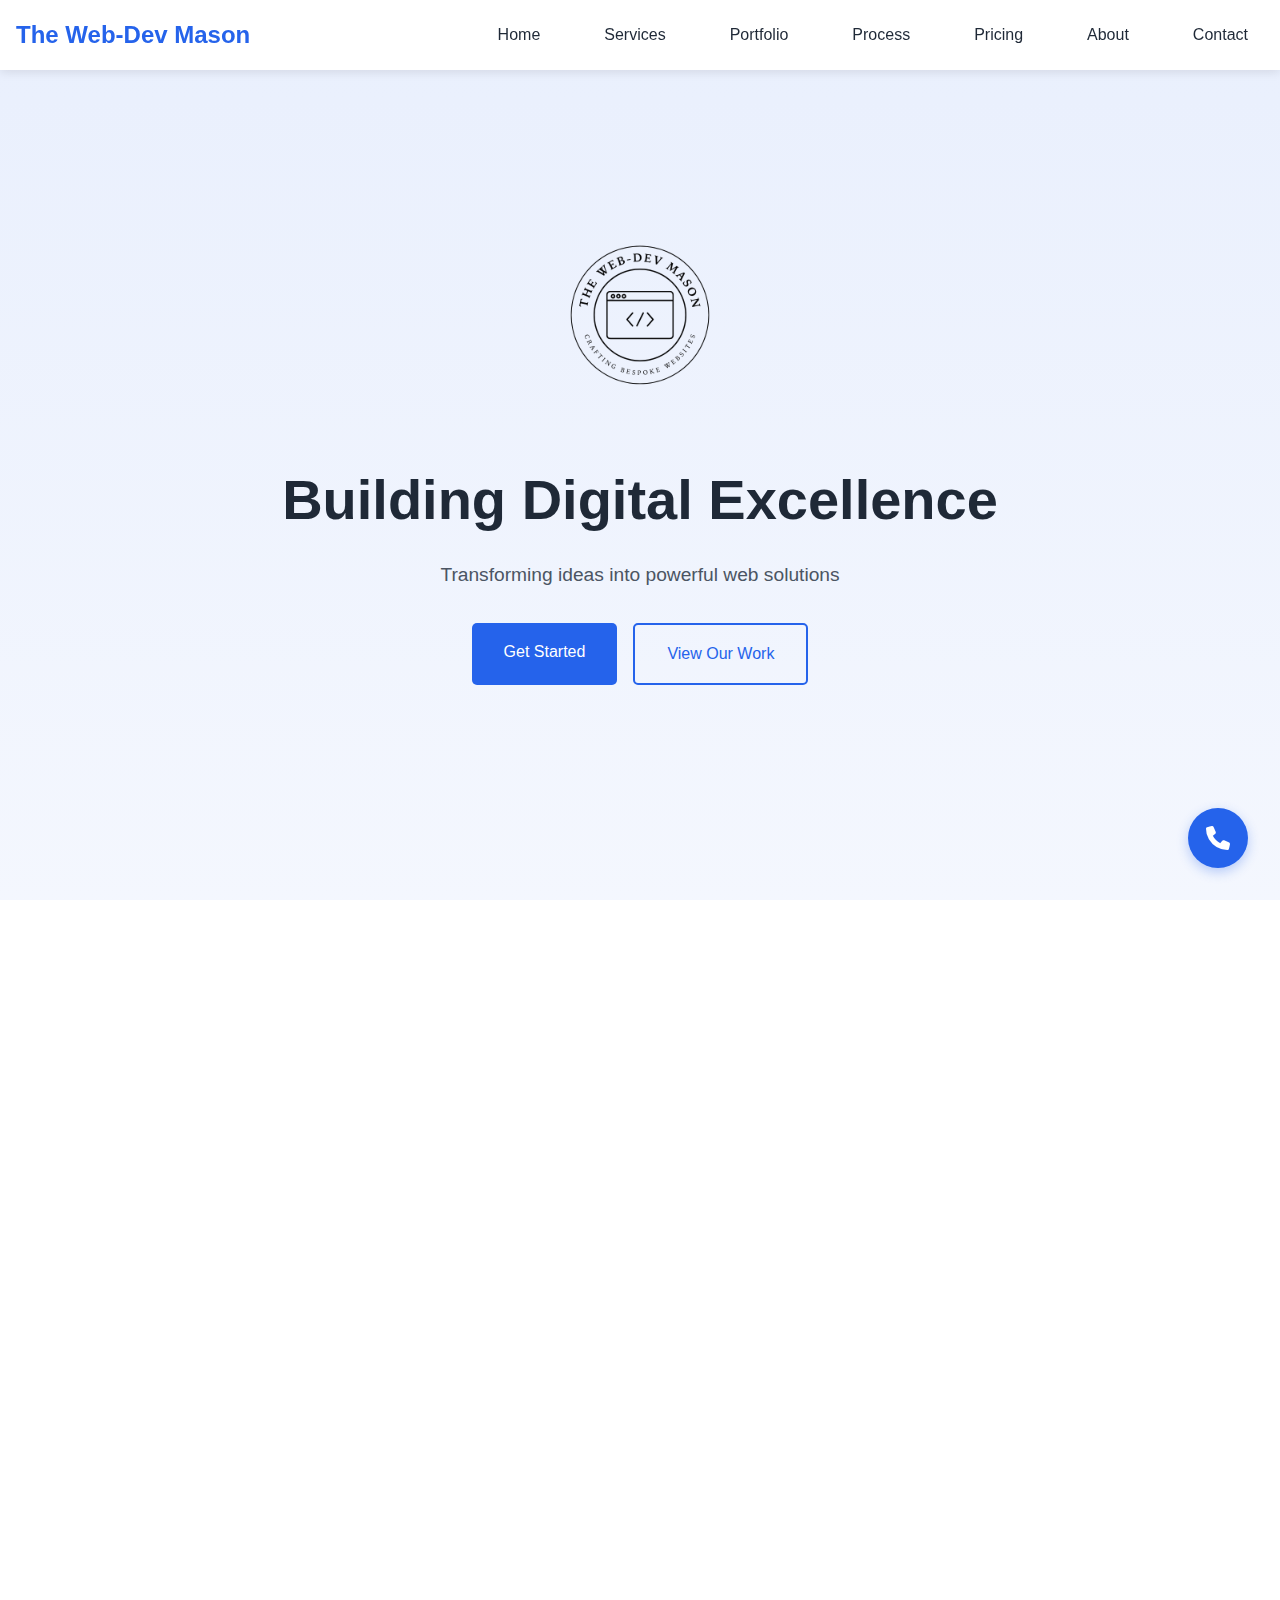
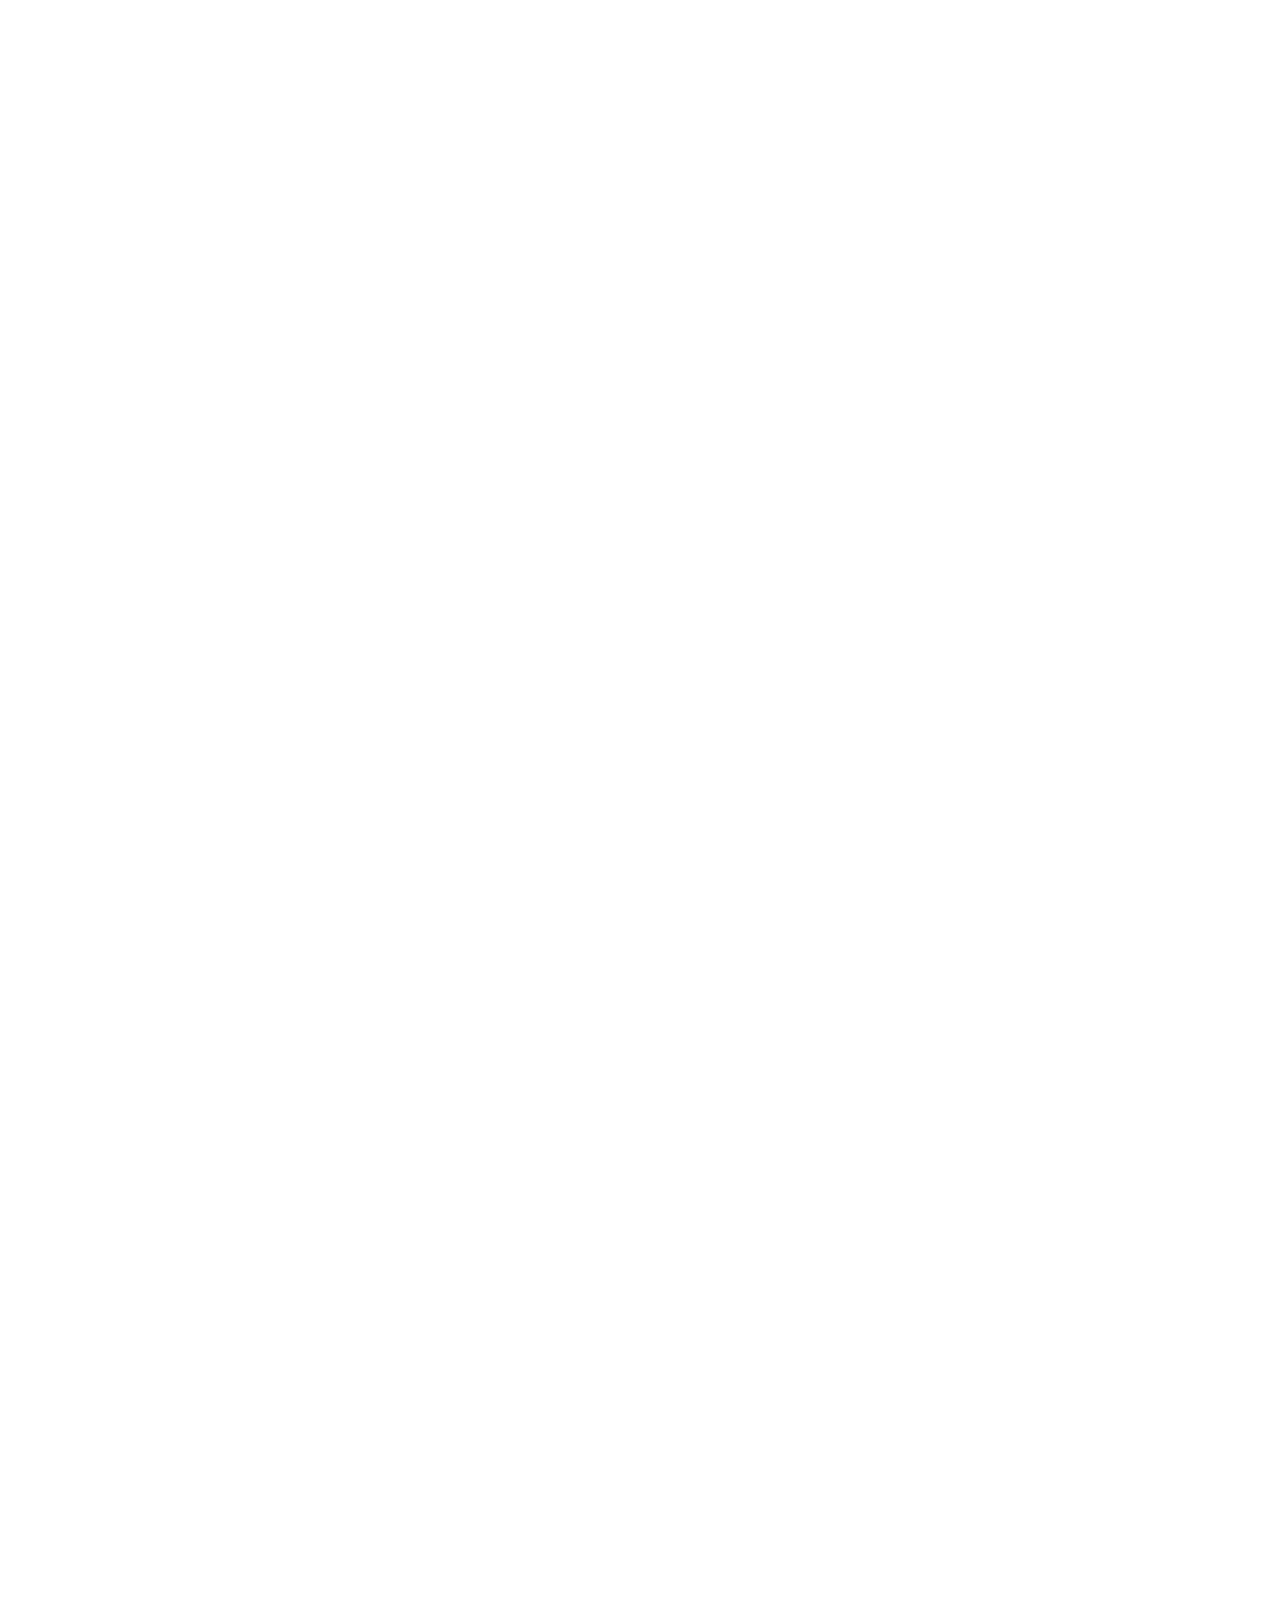
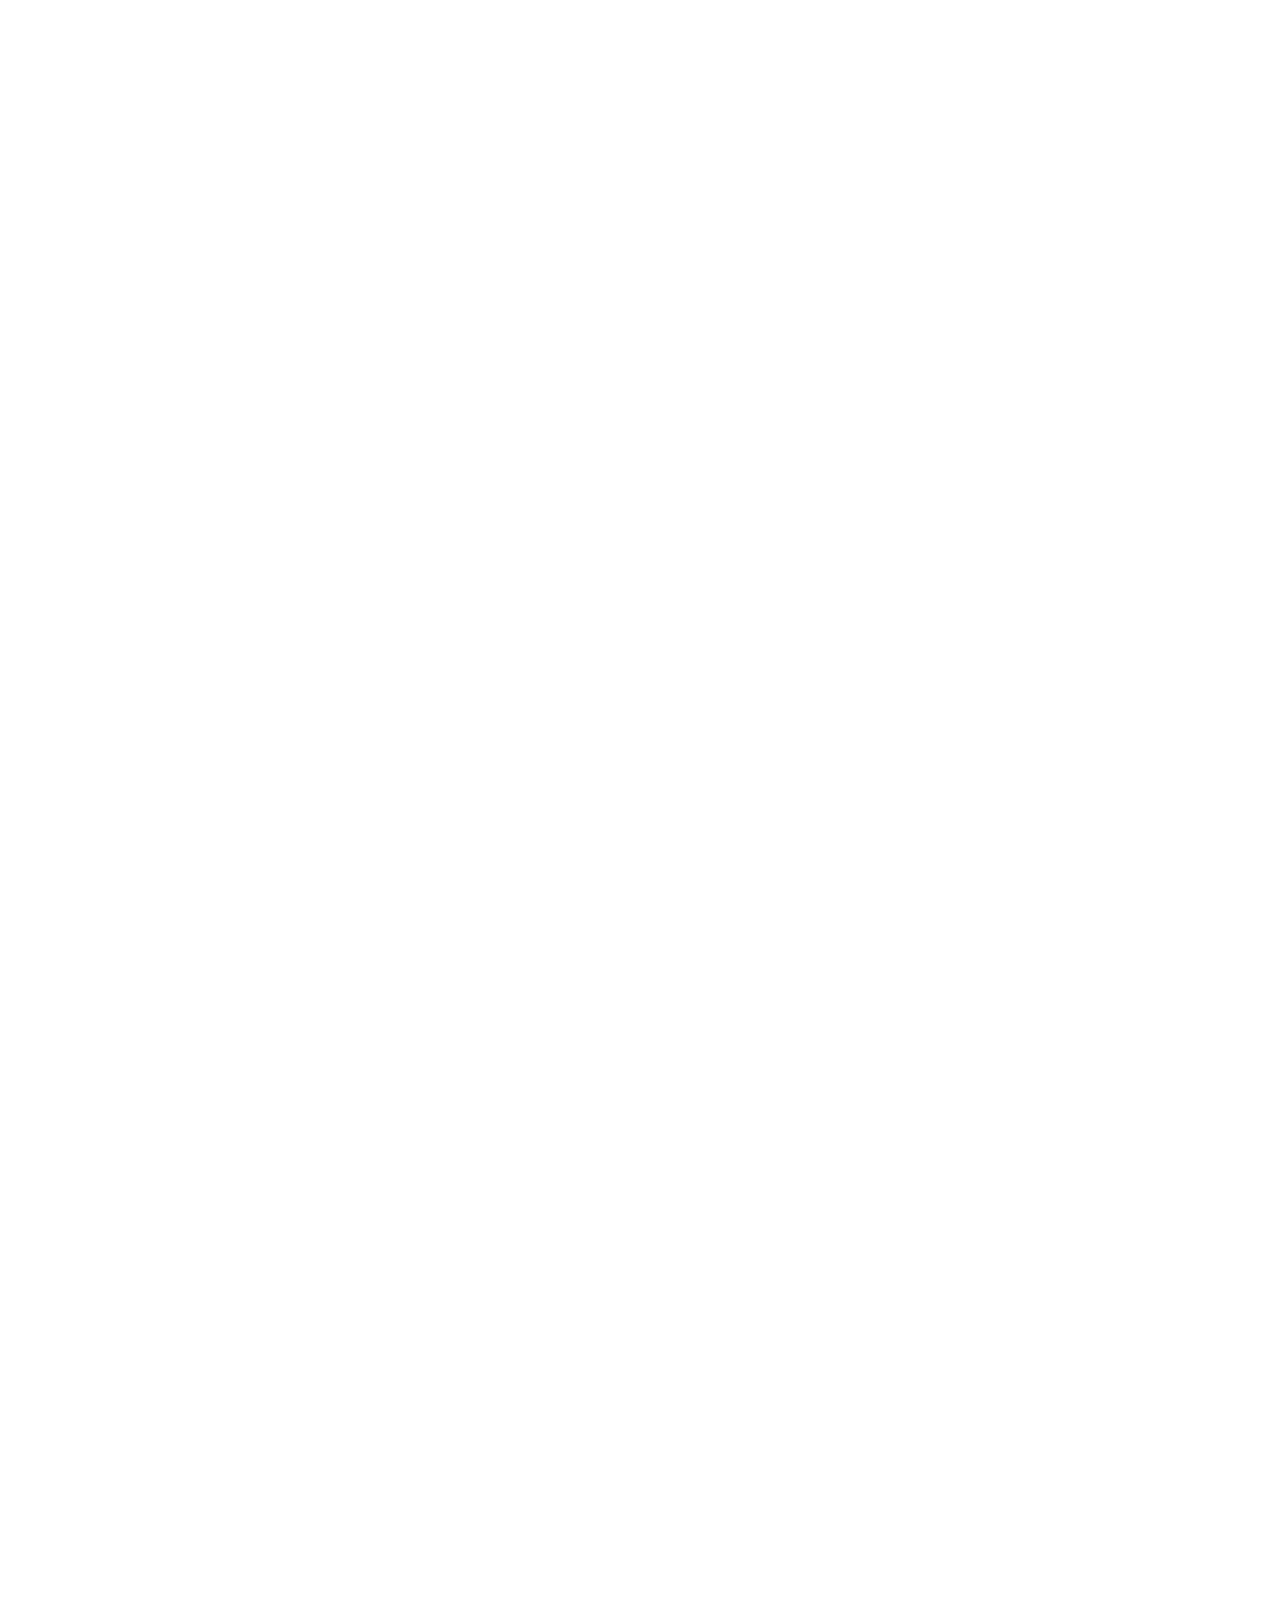
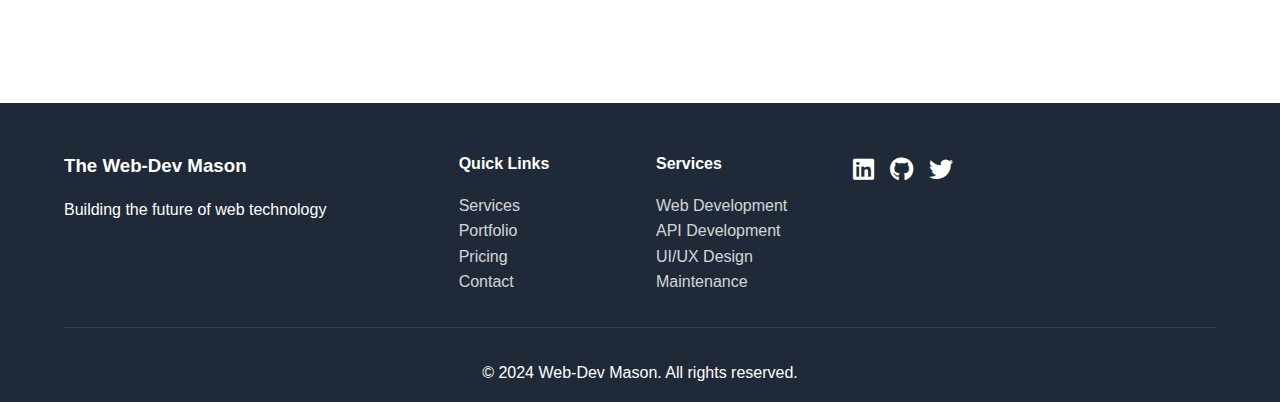
==== commit f852992c: "Titles updated" ====
--- a/index.html
+++ b/index.html
@@ -3,7 +3,7 @@
 <head>
     <meta charset="UTF-8">
     <meta name="viewport" content="width=device-width, initial-scale=1.0">
-    <title>Web-Dev Mason | Web Development Agency</title>
+    <title>The Web-Dev Mason | Web Development Agency</title>
     <link rel="icon" type="image/x-icon" href="img/The_Web-dev_Mason-removebg-preview.png">
     <link rel="stylesheet" href="css/styles.css">
     <!-- Font Awesome for icons -->
@@ -13,7 +13,7 @@
     <!-- Navigation -->
     <nav>
         <div class="logo">
-            <span>Web-Dev Mason</span>
+            <span>The Web-Dev Mason</span>
         </div>
         <div class="burger-menu">
             <div class="burger-line line1"></div>
@@ -287,7 +287,7 @@
     <footer>
         <div class="footer-content">
             <div class="footer-info">
-                <h3>Web-Dev Mason</h3>
+                <h3>The Web-Dev Mason</h3>
                 <p>Building the future of web technology</p>
             </div>
             <div class="footer-links">
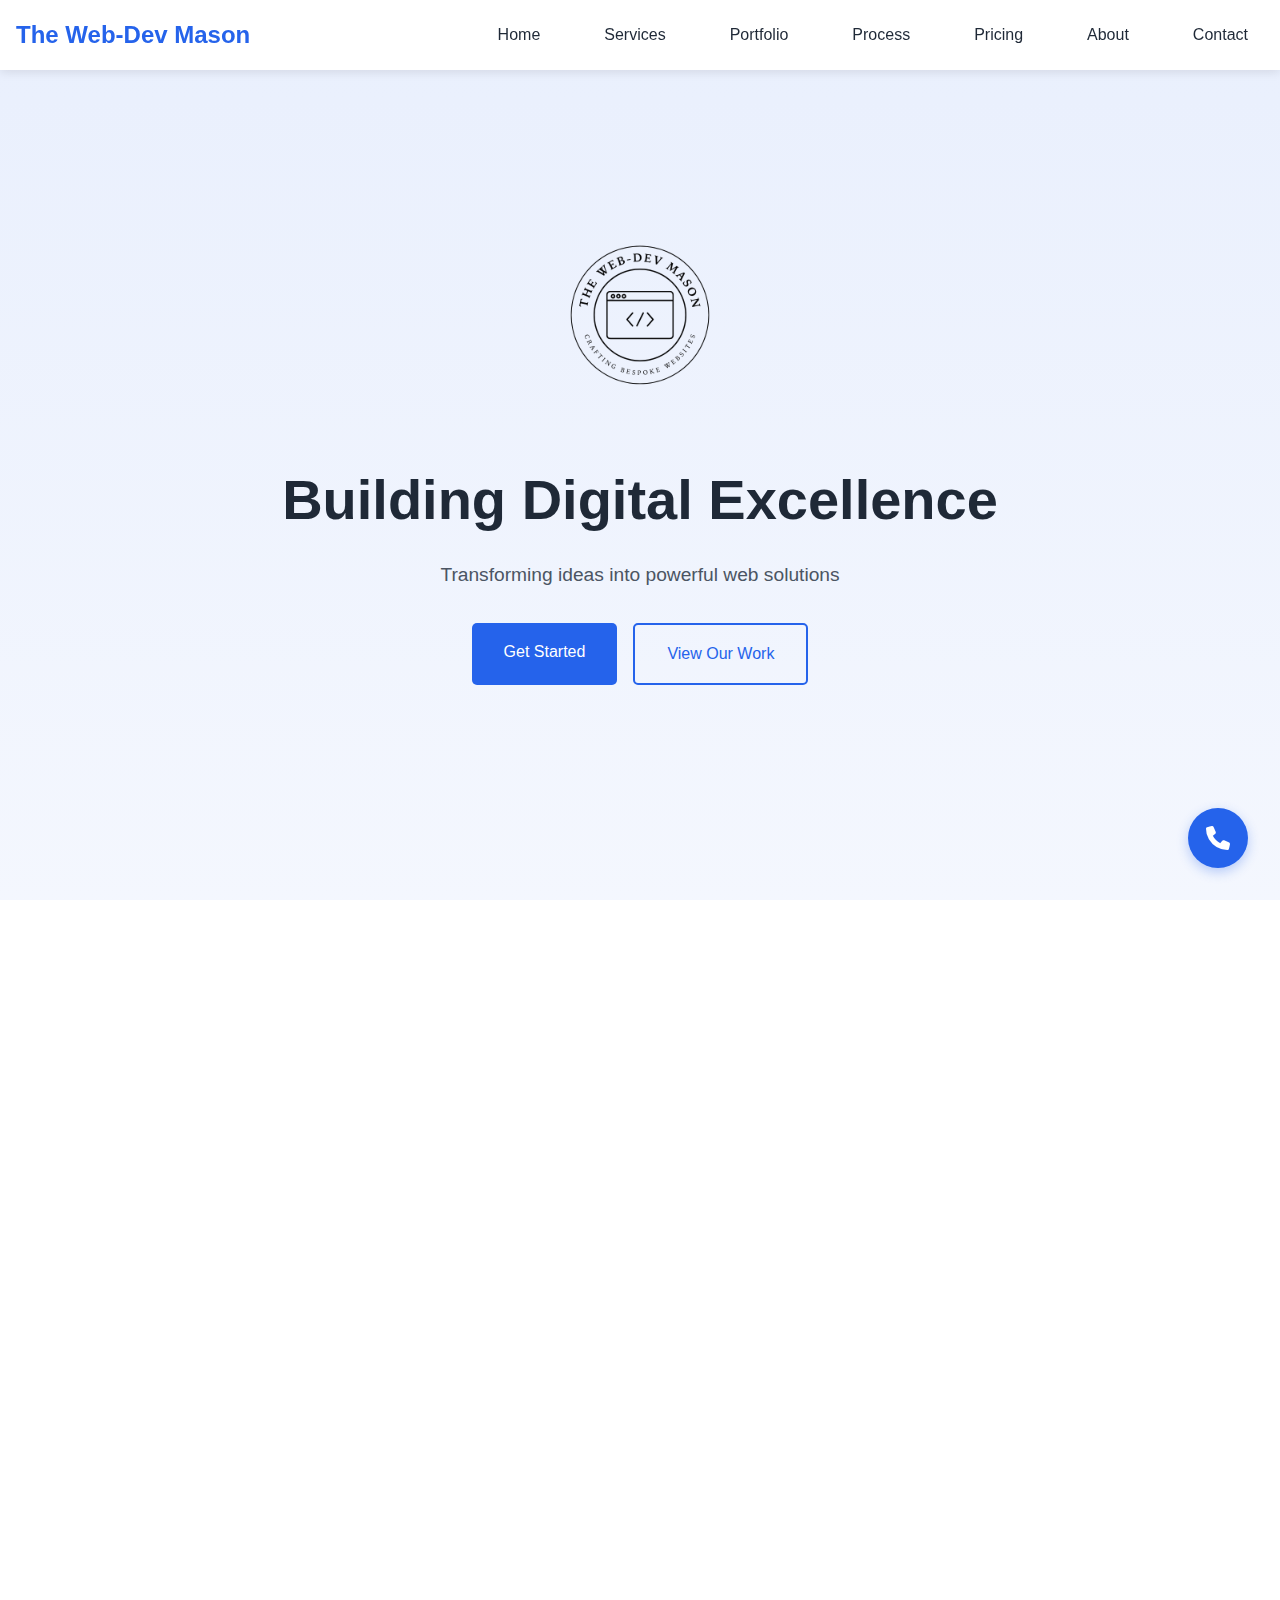
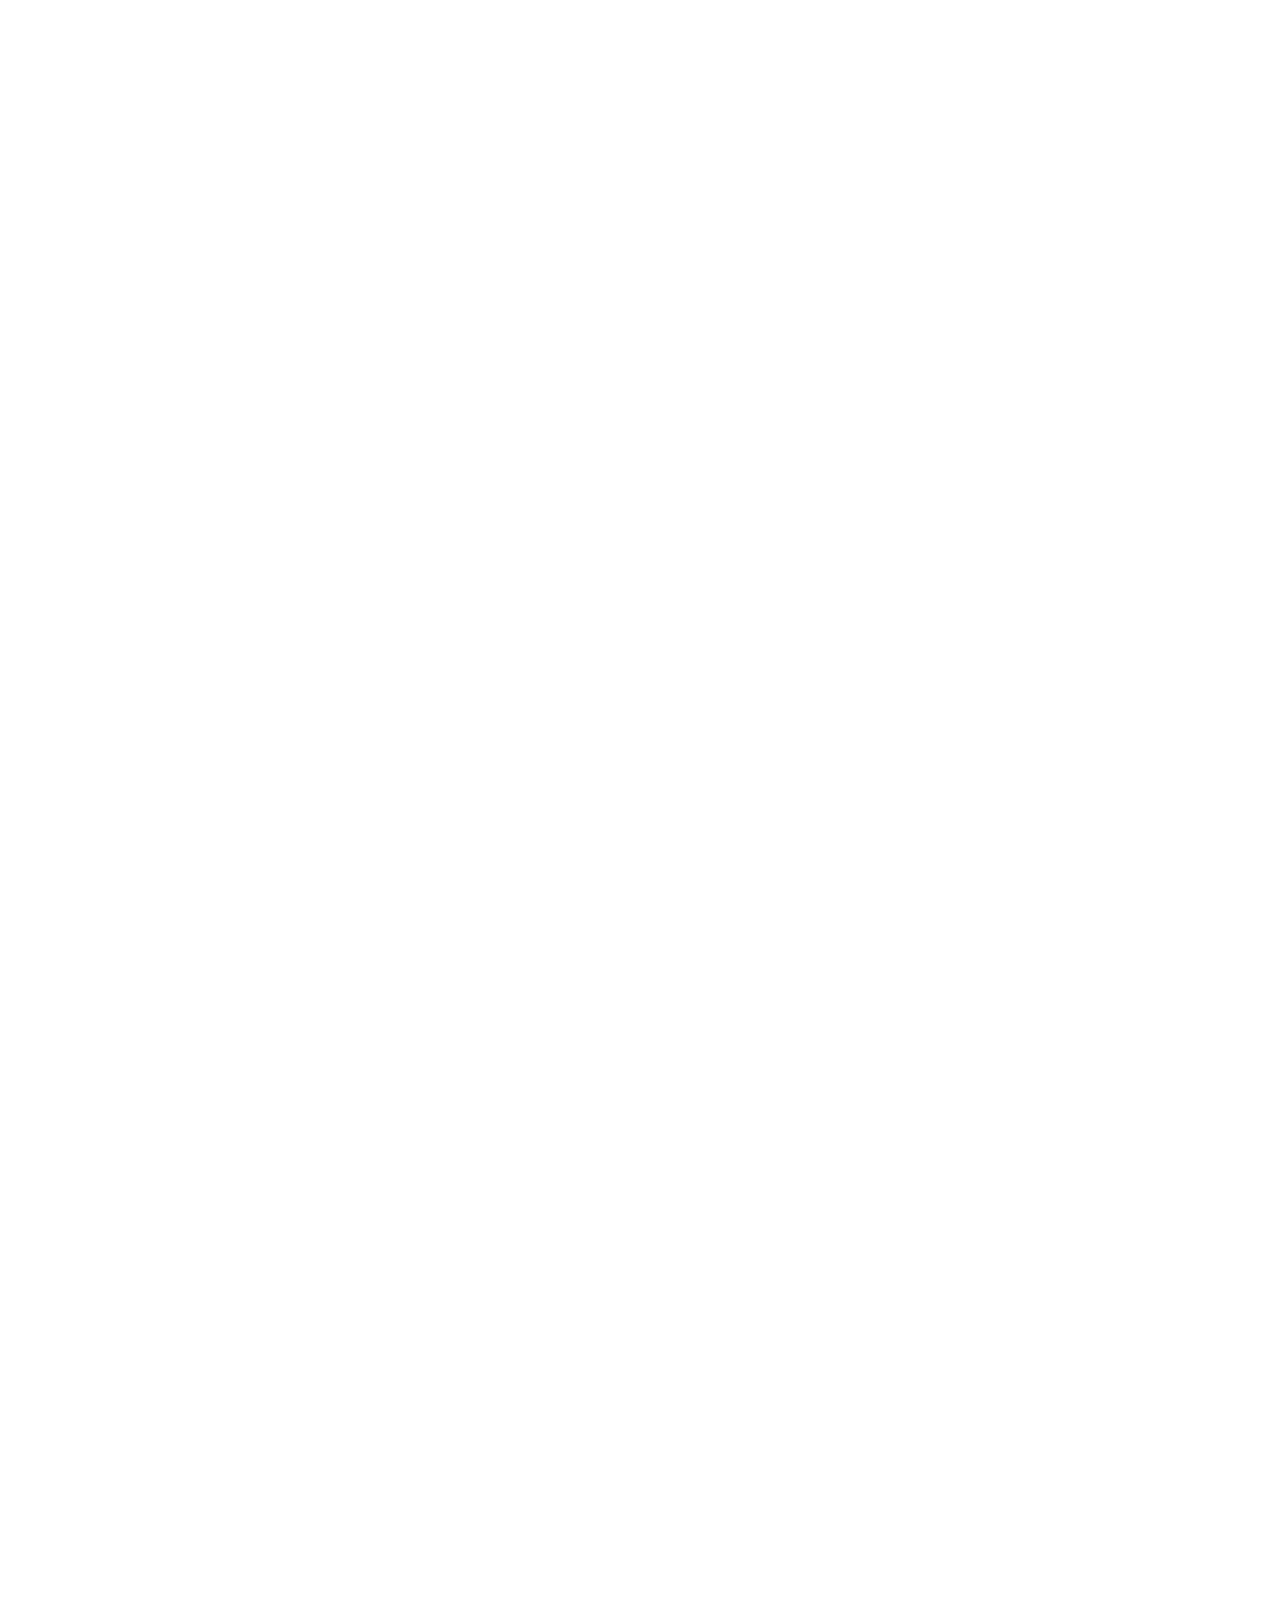
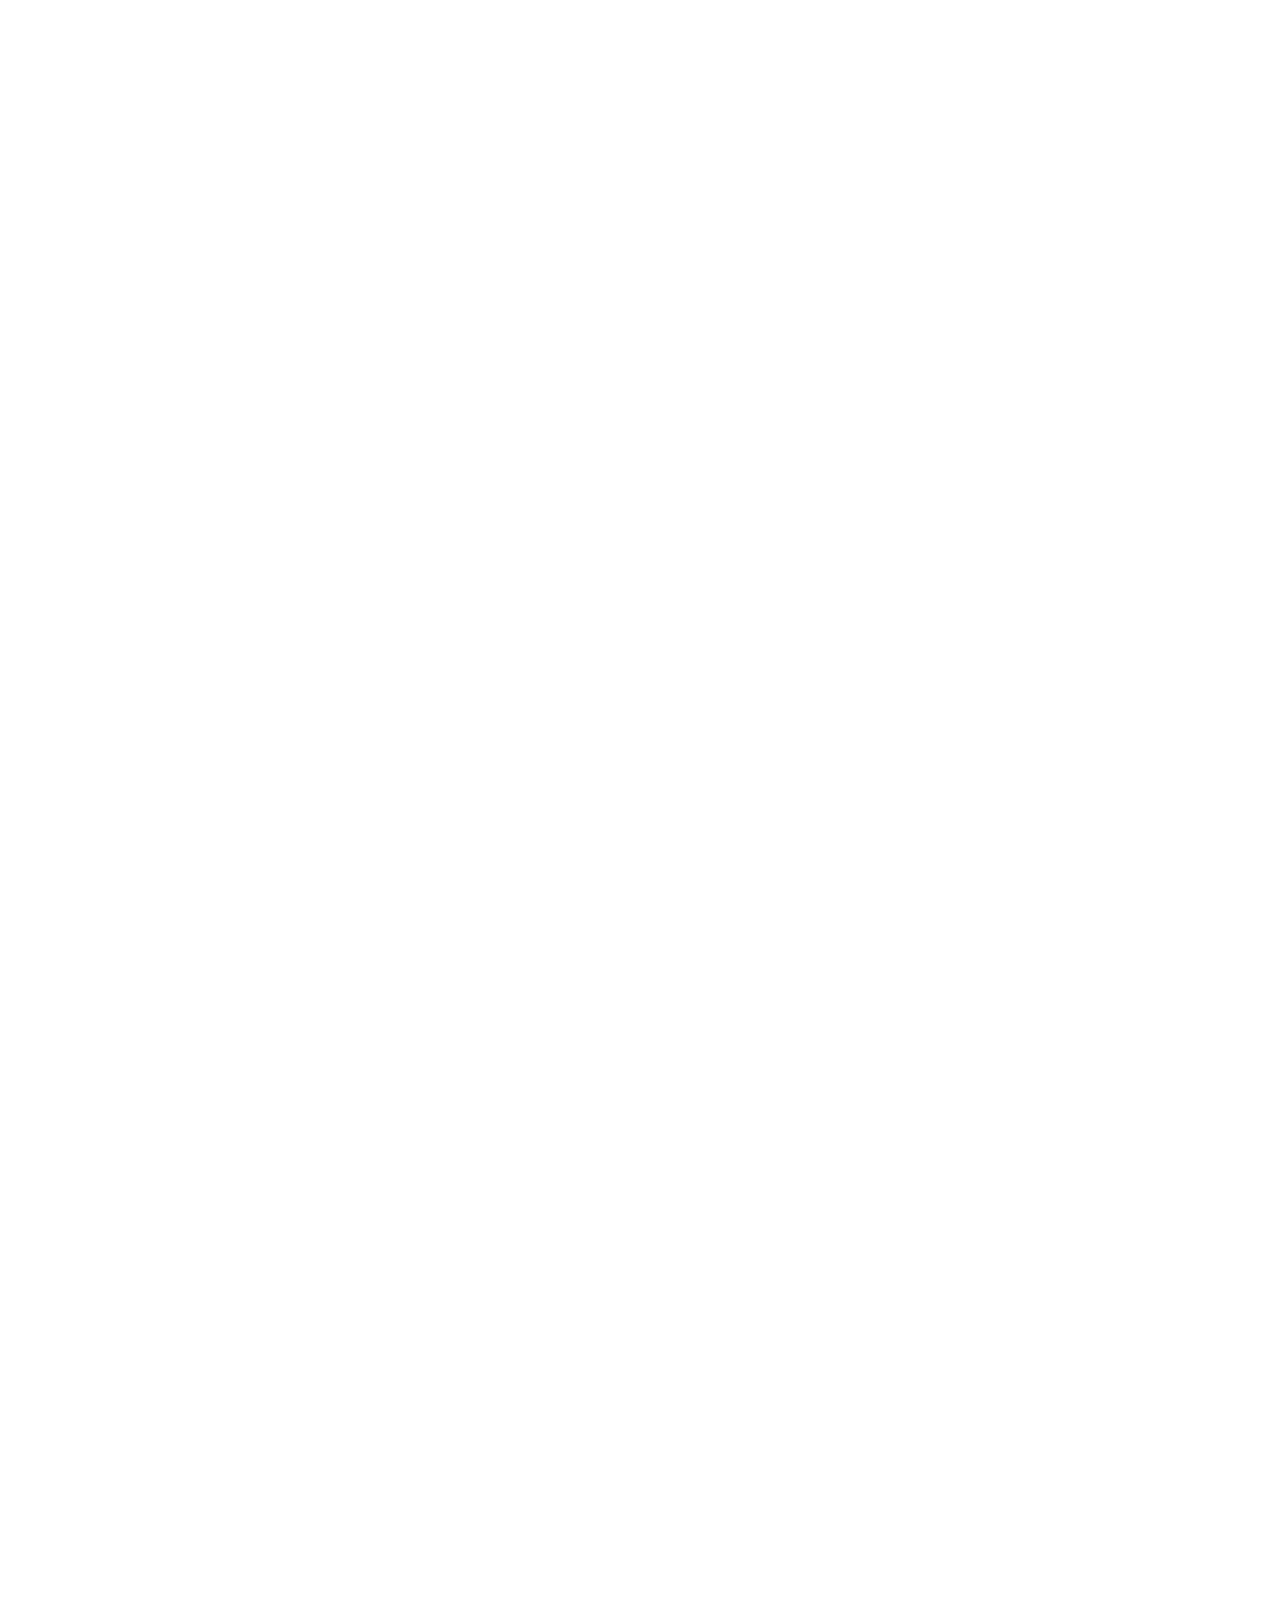
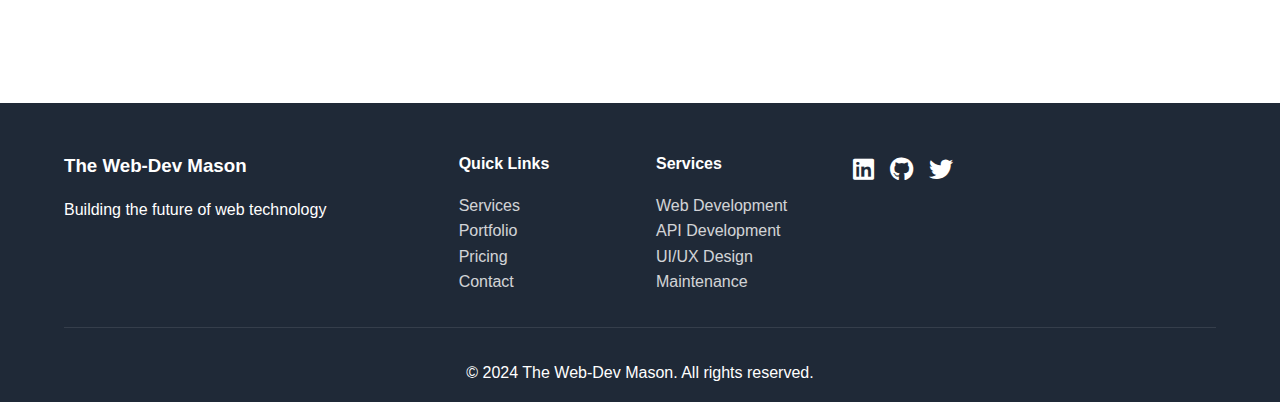
==== commit 10bff894: "footer updated" ====
--- a/index.html
+++ b/index.html
@@ -317,7 +317,7 @@
             </div>
         </div>
         <div class="footer-bottom">
-            <p>&copy; 2024 Web-Dev Mason. All rights reserved.</p>
+            <p>&copy; 2024 The Web-Dev Mason. All rights reserved.</p>
             </div>
         </div>
     </footer>
